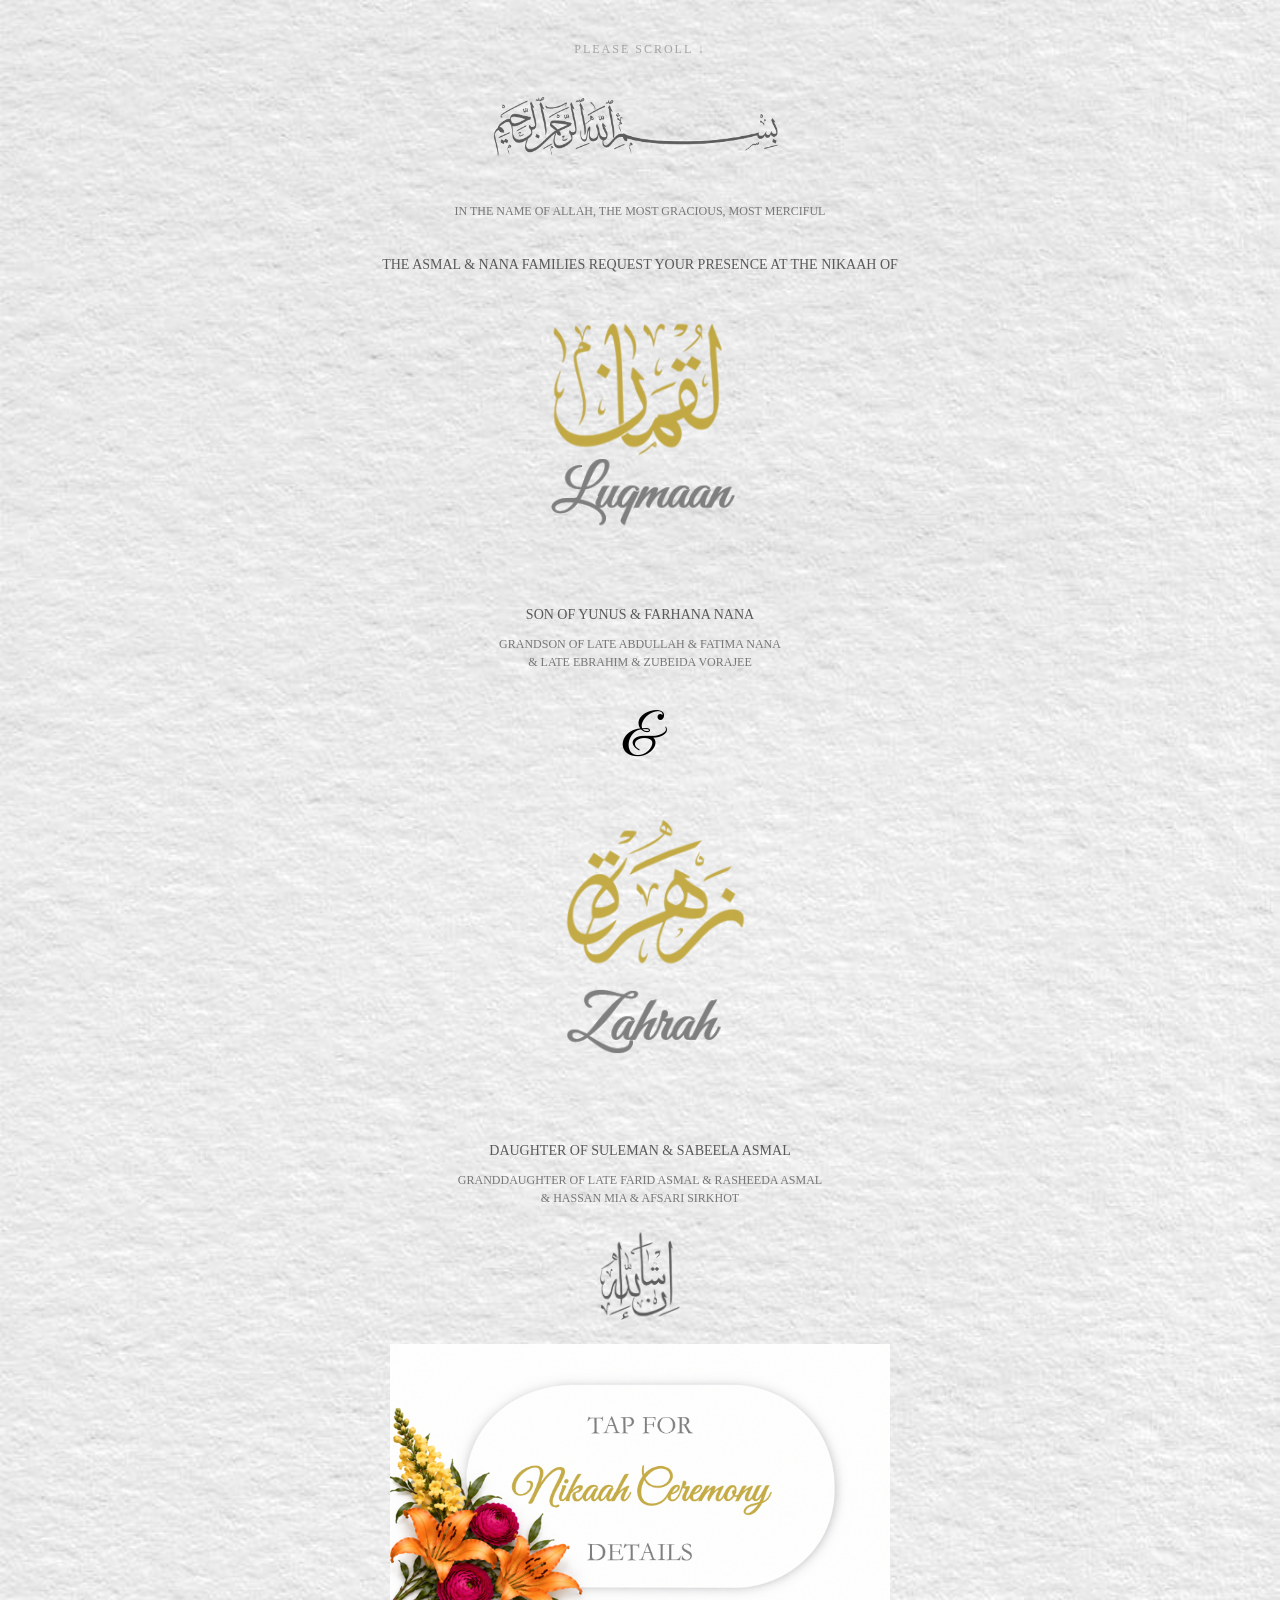
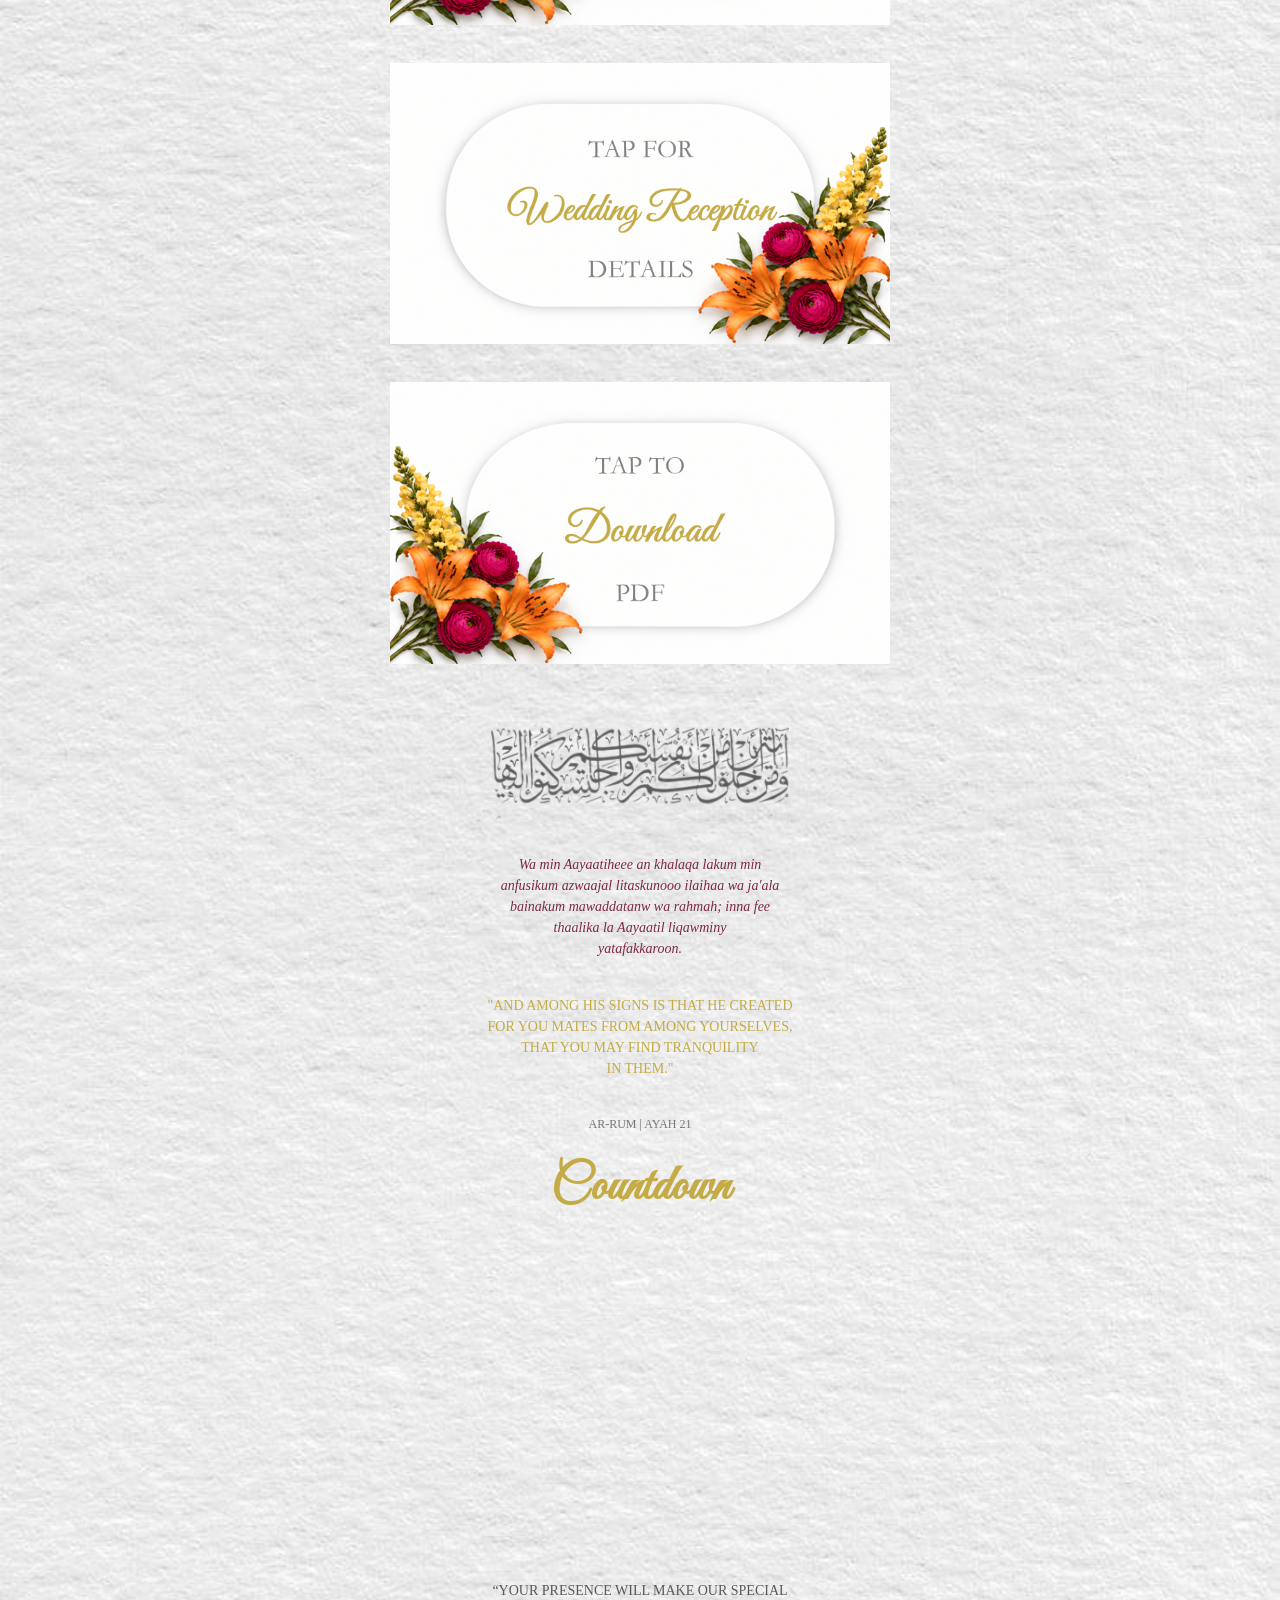
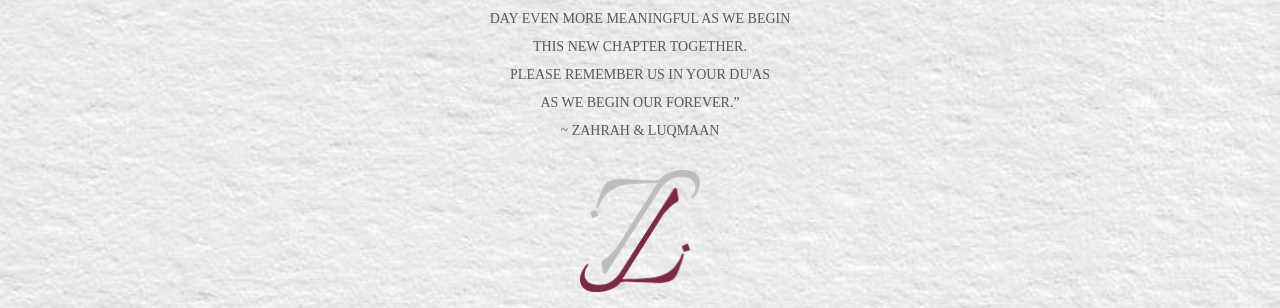
==== index.html @ 4ac00104 "Enhance IntersectionObserver with image load handling Added image loading handling to IntersectionOb" ====
<!DOCTYPE html>
<html lang="en">
<head>
    <meta charset="UTF-8">
    <meta name="viewport" content="width=device-width, initial-scale=1.0">
    <meta name="color-scheme" content="light">
    <title>Luqmaan & Zahrah</title>

    <link rel="stylesheet" href="style.css">

    <link rel="preconnect" href="https://fonts.googleapis.com">
    <link rel="preconnect" href="https://fonts.gstatic.com" crossorigin>
    <link href="https://fonts.googleapis.com/css2?family=Great+Vibes&display=swap" rel="stylesheet">
</head>

<body class="home-page">
    
<div class="scroll-hint">
    <p class="sub-text">
           PLEASE SCROLL ↓ 
</div>
    
<!-- Bismillah -->
    <div class="section reveal">
        <img src="bismillah.png" class="hero-image" alt="Bismillah">
    </div>

    <!-- Meaning -->
    <div class="section reveal">
        <p class="sub-text">
            IN THE NAME OF ALLAH, THE MOST GRACIOUS, MOST MERCIFUL
        </p>
    </div>

    <!-- Request -->
    <div class="section reveal">
        <p class="main-text">
            THE ASMAL & NANA FAMILIES REQUEST YOUR PRESENCE AT THE NIKAAH OF
        </p>
    </div>

    <!-- Luqmaan -->
    <div class="section reveal">
        <img src="luqmaan.png" class="name-image" alt="Luqmaan">
    </div>

    <!-- Text Block 1 -->
    <div class="section reveal">
        <p class="main-text">
            SON OF YUNUS & FARHANA NANA
        </p>

        <p class="sub-text">
            GRANDSON OF LATE ABDULLAH & FATIMA NANA<br>& LATE EBRAHIM & ZUBEIDA VORAJEE
        </p>
    </div>

    <!-- & -->
    <div class="section reveal">
        <p class="and-text">
        &
        </p>
    </div>
    
    <!-- Zahrah -->
    <div class="section reveal">
        <img src="zahrah.png" class="name-image" alt="zahrah">
    </div>

    <!-- Text Block 2 -->
    <div class="section reveal">
        <p class="main-text">
            DAUGHTER OF SULEMAN & SABEELA ASMAL
        </p>

        <p class="sub-text">
            GRANDDAUGHTER OF LATE FARID ASMAL & RASHEEDA ASMAL<br>& HASSAN MIA & AFSARI SIRKHOT
        </p>
    </div>

    <!-- In Sha Allah -->
    <div class="section reveal">
        <img src="inshaallah.png" class="inshaallah-image" alt="In Sha Allah">
    </div>
    
    <!-- Buttons -->
    <div id="buttons" class="section reveal">

        <a href="nikaah.html">
            <img src="nikaahbutton.png" class="button-image" alt="Nikaah">
        </a>

        <br><br>

        <a href="reception.html">
            <img src="receptionbutton.png" class="button-image" alt="Reception">
        </a>

        <br><br>

        <a href="documents/invitation.pdf" download>
            <img src="downloadbutton.png" class="button-image" alt="Download Invitation">
        </a>

    <br><br>

    </div>

    <!-- Dua -->
    <div class="section reveal">
        <img src="dua1.png" class="dua1-image" alt="Dua 1">
    </div>

    <!-- Dua Text -->
    <div class="section reveal">
        <p class="italic-text">
            Wa min Aayaatiheee an khalaqa lakum min<br>anfusikum azwaajal litaskunooo ilaihaa wa ja'ala<br>bainakum mawaddatanw wa rahmah; inna fee<br>thaalika la Aayaatil liqawminy<br>yatafakkaroon.
        </p>
    </div>

    <!-- Meaning -->
    <div class="section reveal">
        <p class="gold-text">
           "AND AMONG HIS SIGNS IS THAT HE CREATED<br>FOR YOU MATES FROM AMONG YOURSELVES,<br>THAT YOU MAY FIND TRANQUILITY<br>IN THEM."
        </p>
    </div>

    <!-- Additional Text -->
    <div class="section reveal">
        <p class="sub-text">
            AR-RUM | AYAH 21
        </p>
    </div>
        
    <!-- Countdown -->
    <div class="section reveal">
        <p class="accent-text">Countdown</p>
    </div>
    
    <div class="section reveal">
    <iframe
    src="https://zaln-droid.github.io/countdown/"
    width="100%"
    height="300"
    frameborder="0">
    </iframe>
    </div>

    <!-- Message -->
    <div class="section reveal">
        <p class="main-text">
            “YOUR PRESENCE WILL MAKE OUR SPECIAL<br>DAY EVEN MORE MEANINGFUL AS WE BEGIN<br>THIS NEW CHAPTER TOGETHER.<br>PLEASE REMEMBER US IN YOUR DU'AS<br>AS WE BEGIN OUR FOREVER.”<br>
            ~ ZAHRAH & LUQMAAN
        </p>
    </div>

    <!-- Logo -->
    <div class="section reveal">
        <img src="logo.png" class="logo-image" alt="Logo">
    </div>

<script>
document.addEventListener("DOMContentLoaded", () => {

    const reveals = document.querySelectorAll('.reveal');

    const observer = new IntersectionObserver((entries) => {
        entries.forEach((entry) => {
            if (entry.isIntersecting) {
                const element = entry.target;
                const images = element.querySelectorAll('img');

                const waitForImages = Promise.all(
                    Array.from(images).map((img) => {
                        if (img.complete) {
                            return Promise.resolve();
                        }

                        return new Promise((resolve) => {
                            img.addEventListener('load', resolve, { once: true });
                            img.addEventListener('error', resolve, { once: true });
                        });
                    })
                );

                waitForImages.then(() => {
                    element.classList.add('active');
                });

                observer.unobserve(element);
            }
        });
    }, {
        threshold: 0.05
    });

    reveals.forEach((reveal) => {
        observer.observe(reveal);
    });

});
</script>
    
</body>
</html>
---- style.css ----
body {
    margin: 0;
    padding: 0;
    text-align: center;
}

:root {
    color-scheme: light;
}

/* SECTIONS */
.section {
    width: 100%;
    padding: 12px 0;
    margin: 0;
}

/* MAIN TEXT */
.main-text {
    font-family: Garamond, serif;
    font-size: 14px;
    color: #595959;
    line-height: 2;
    margin-bottom: 0.5px;
}

/* SUBTEXT */
.sub-text {
    font-family: Garamond, serif;
    font-size: 12px;
    color: #777777;
    line-height: 1.5;
    margin-bottom: 0.5px;
}

/* ACCENT TEXT */
.accent-text {
    font-family: "Great Vibes", cursive;
    font-size: 50px;
    font-weight: 900;
    color: #C4AB46;
    line-height: 1;
}


/* OTHER TEXT */
.italic-text {
    font-family: Garamond, serif;
    font-style: italic;
    font-size: 14px;
    color: #7C2946;
    line-height: 1.5;
}

.gold-text {
    font-family: Garamond, serif;
    font-size: 14px;
    color: #C4AB46;
    line-height: 1.5;
}

.gold2-text {
    font-family: Garamond, serif;
    font-size: 20px;
    font-weight: 500;
    color: #C4AB46;
    line-height: 1;
}

.details-text {
    font-family: Garamond, serif;
    font-size: 20px;
    color: #595959;
    line-height: 1.5;
}

.details2-text {
    font-family: Garamond, serif;
    font-size: 18px;
    color: #777777;
    line-height: 1.5;
}

.rsvp-text {
font-family: Garamond, serif;
font-size: 24px;
color: #C4AB46;
}

.and-text {
    font-family: "Great Vibes", cursive;
    font-size: 60px;
    colour: #777777;
}
    
/* IMAGES */
.and-image {
    width: 100%;
    max-width: 350px;
    height: auto;
}

.button-image {
    width: 100%;
    max-width: 500px;
    height: auto;
    margin-bottom: 2px;
    display: block;
    margin: 0 auto 2px auto;
}

.logo-image {
    width: 120px;
    height: auto;
}

.hero-image {
    width: 90%;
    max-width: 300px;
    height: auto;
    opacity: 0.6;
    margin-bottom: 0.5px;
}

.name-image {
    width: 80%;
    max-width: 250px;
    height: auto;
    margin-bottom: 0.5px;
}

.dua1-image {
    width: 100%;
    max-width: 300px;
    height: auto;
    opacity: 0.6;
}

.dua2-image {
    width: 100%;
    max-width: 300px;
    height: auto;
    opacity: 0.6;
}

.inshaallah-image {
    width: 80px;
    height: auto;
    display: block;
    margin: 0 auto;
    opacity: 0.6;
}

.orderoftheday-image {
    width: 60%;
    max-width: 150px;
    height: auto;
}

.heading-image {
    width: 100%;
    max-width: 500px;
    height: auto;
    margin-bottom: 0.5px;
    display: block;
    margin: 0 auto 2px auto;
}

.backhome-image {
    width: 50%;
    max-width: 250px;
    height: auto;
    margin: 0 auto;
}

/* GOLD LINE */
.gold-line {
    width: 60%;
    height: 1px;
    background-color: #C4AB46;
    margin: 20px auto;
}

/* BACKGROUND */
body.home-page,
body.intro-page,
body.nikaah-page,
body.wedding-page {
    background-image: url("home-background.jpg");
    background-repeat: repeat-y;
    background-size: 100% auto;
    background-position: top center;
}

/* ANIMATION */
.reveal {
    opacity: 0;
    transform: translateY(40px);
    transition: opacity 0.8s ease, transform 0.8s ease;
}

.reveal.active {
    opacity: 1;
    transform: translateY(0);
}

/* RESET */
* {
    box-sizing: border-box;
}

/* TYPOGRAPHY RESET */
p, h1, h2, h3 {
    margin: 6px 0;
}

/* RSVP FORM */
.rsvp-form {
    display: flex;
    flex-direction: column;
    gap: 8px;
}

.rsvp-form input {
    background: transparent;
    border: none;
    border-bottom: 1px solid currentColor;
    padding: 4px 0;
    font: inherit;
    text-align: center;
}

.rsvp-form input::placeholder {
    color: inherit;
    text-align: center;
    opacity: 1;
}

.rsvp-form button {
    margin: 12px auto 0;
    background: transparent;
    border: 1px solid currentColor;
    padding: 8px 16px;
    width: fit-content;
    cursor: pointer;
    font: inherit;
}

.scroll-hint {
  text-align: center;
  margin-top: 40px;
  margin-bottom: 20px;
  font-size: 0.9rem;
  letter-spacing: 2px;
  opacity: 0.6;
}

@keyframes float {
  0%, 100% {
    transform: translateX(-50%) translateY(0);
  }

  50% {
    transform: translateX(-50%) translateY(6px);
  }
}
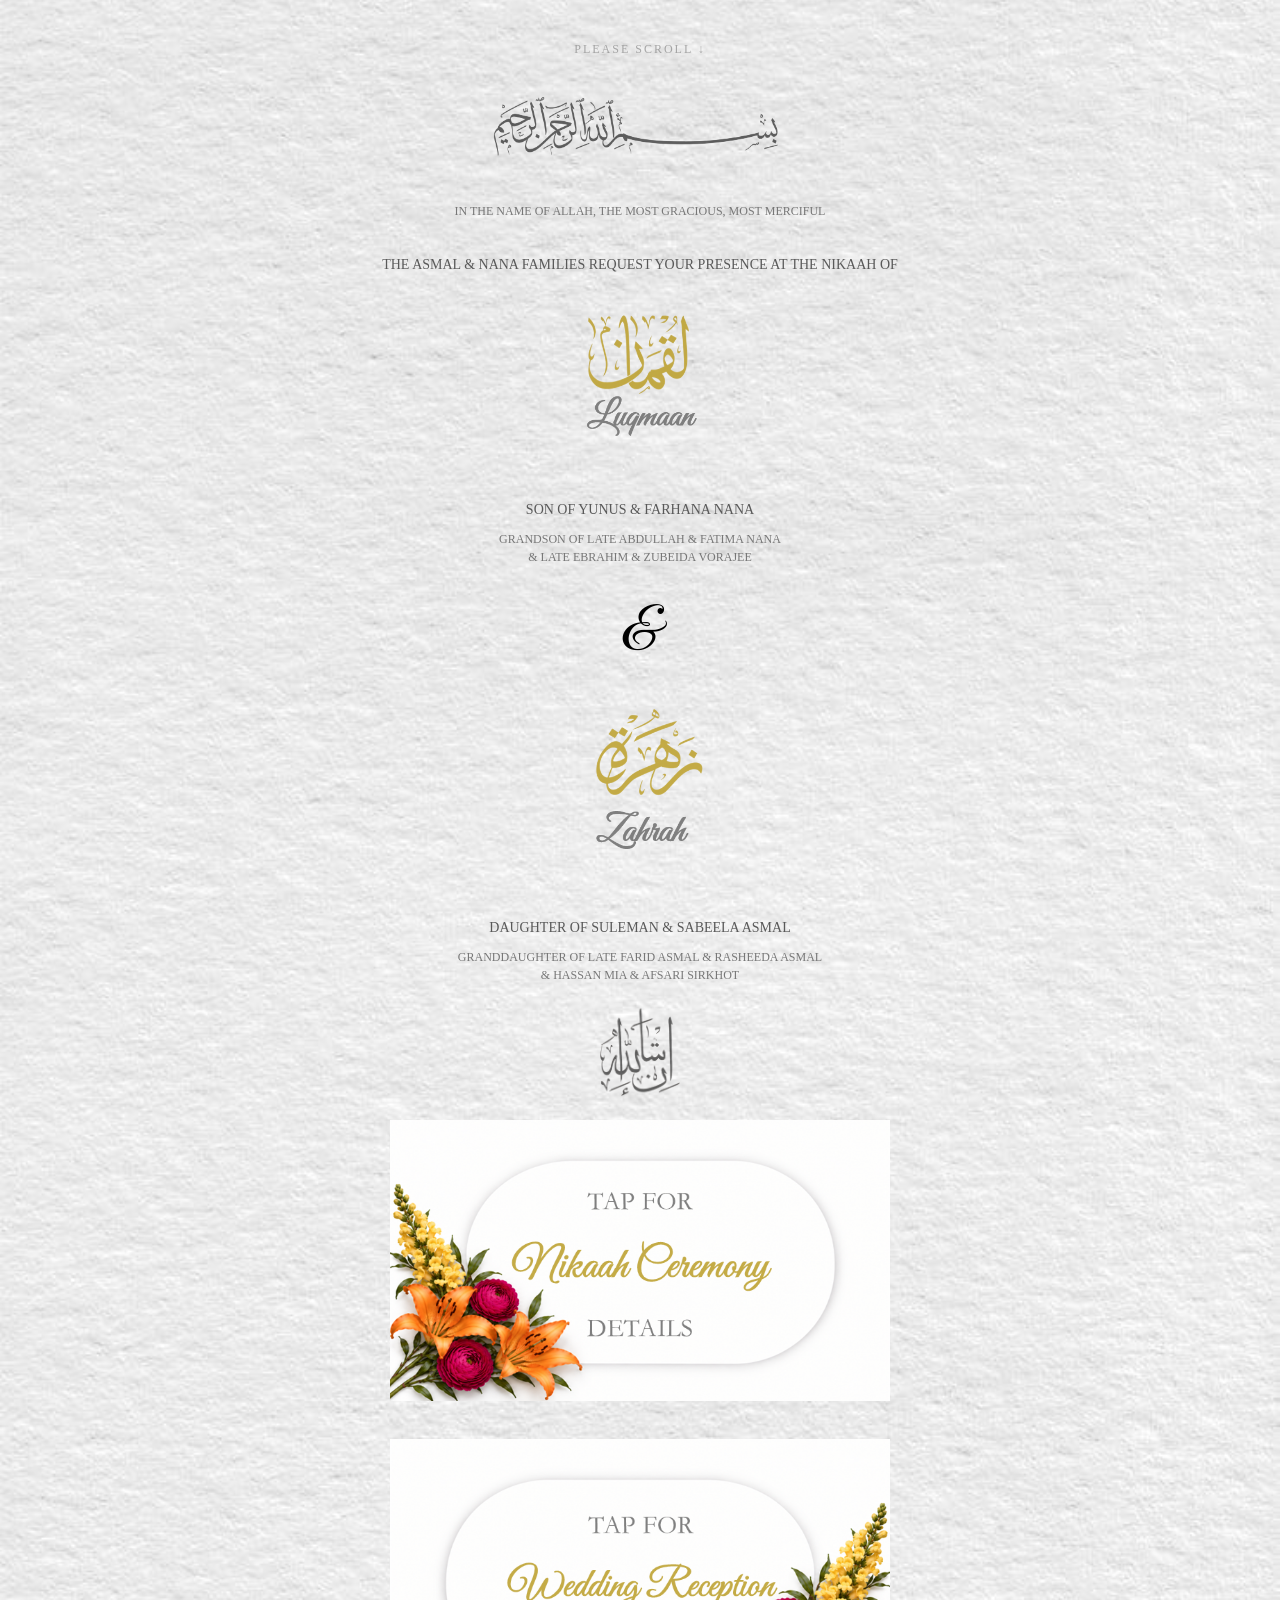
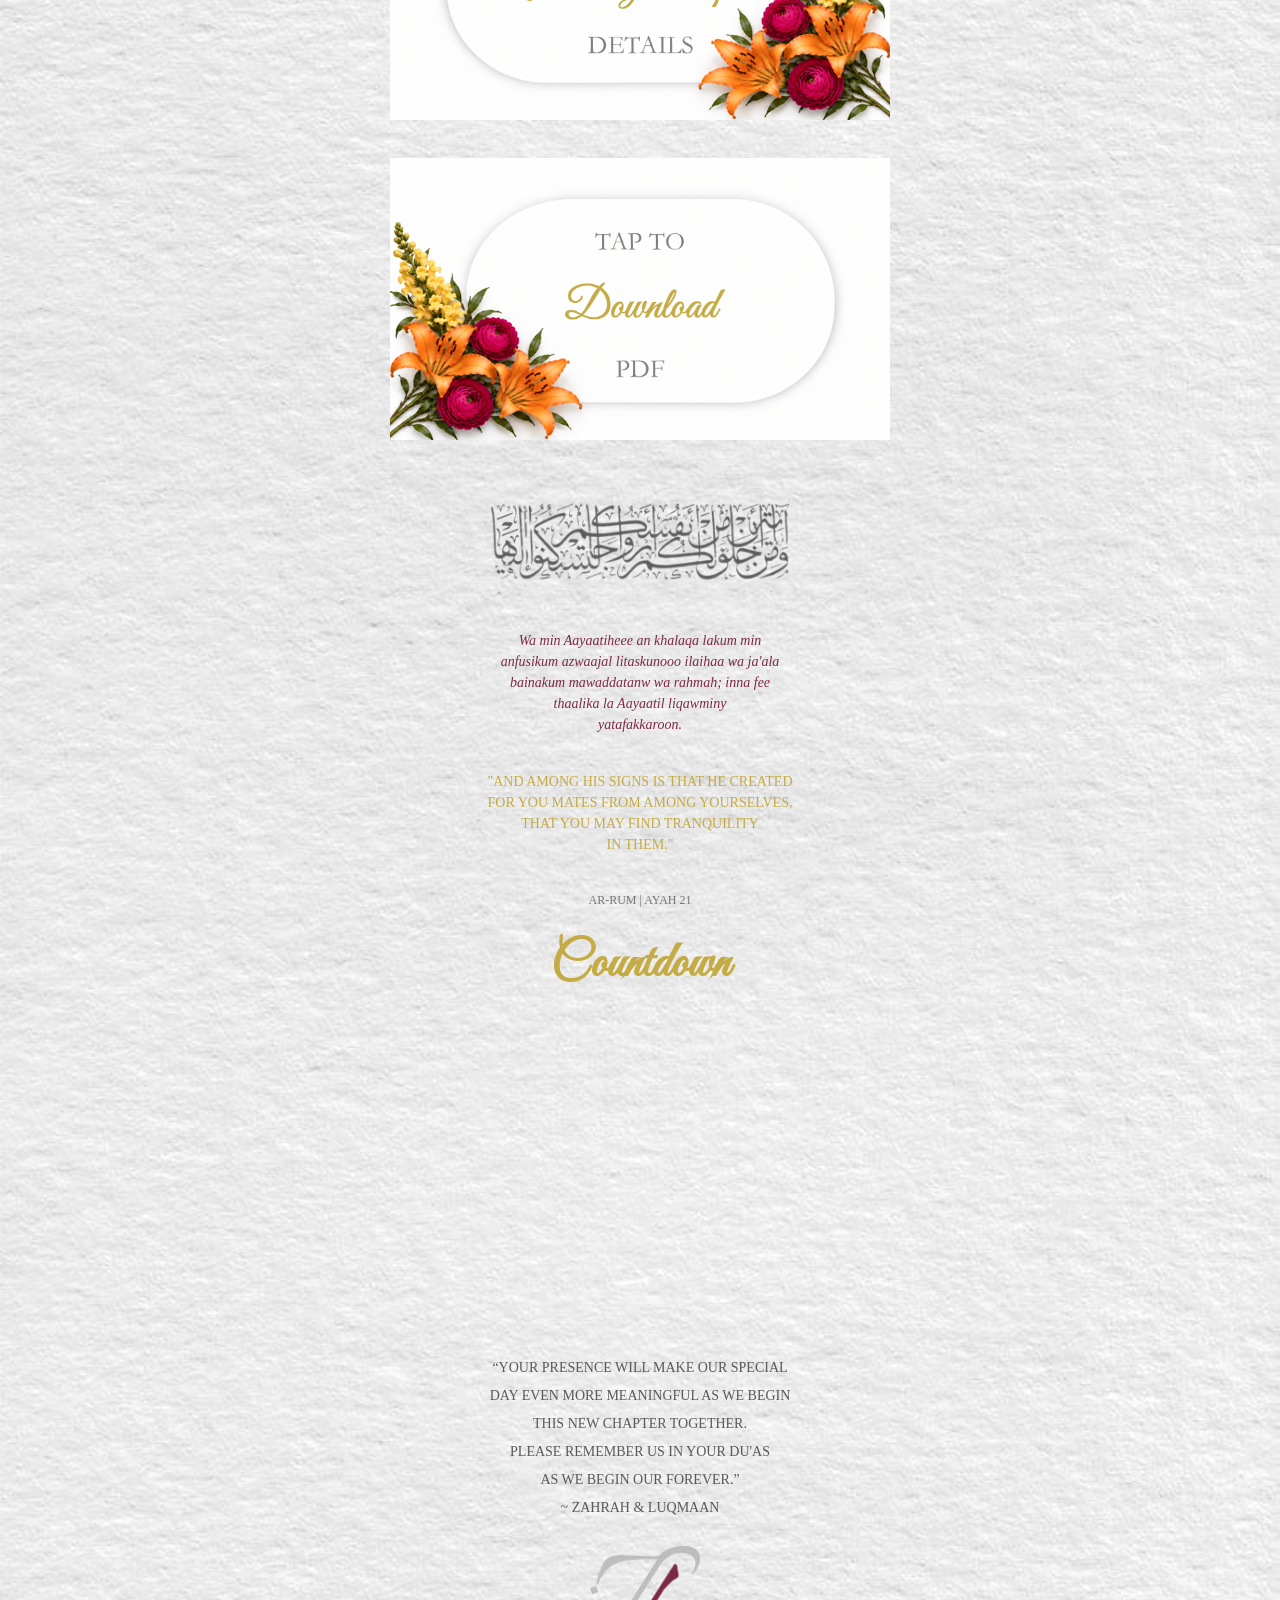
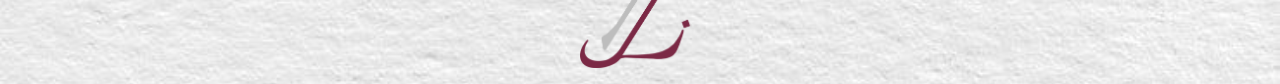
==== commit d286eff7: "Implement background image loading logic Load background image and add class when ready." ====
--- a/index.html
+++ b/index.html
@@ -162,6 +162,20 @@
 <script>
 document.addEventListener("DOMContentLoaded", () => {
 
+    const background = new Image();
+    background.src = new URL("home-background.jpg", document.baseURI).href;
+
+    const showContent = () => {
+        document.body.classList.add('background-ready');
+    };
+
+    if (background.complete) {
+        showContent();
+    } else {
+        background.addEventListener('load', showContent, { once: true });
+        background.addEventListener('error', showContent, { once: true });
+    }
+
     const reveals = document.querySelectorAll('.reveal');
 
     const observer = new IntersectionObserver((entries) => {
--- a/style.css
+++ b/style.css
@@ -123,8 +123,8 @@
 }
 
 .name-image {
-    width: 80%;
-    max-width: 250px;
+    width: 50%;
+    max-width: 150px;
     height: auto;
     margin-bottom: 0.5px;
 }
@@ -265,4 +265,13 @@
   }
 }
 
-
+/* Keep page content hidden until the background loads */
+body:not(.background-ready) .reveal {
+    visibility: hidden;
+}
+
+body.background-ready .reveal {
+    visibility: visible;
+}
+
+
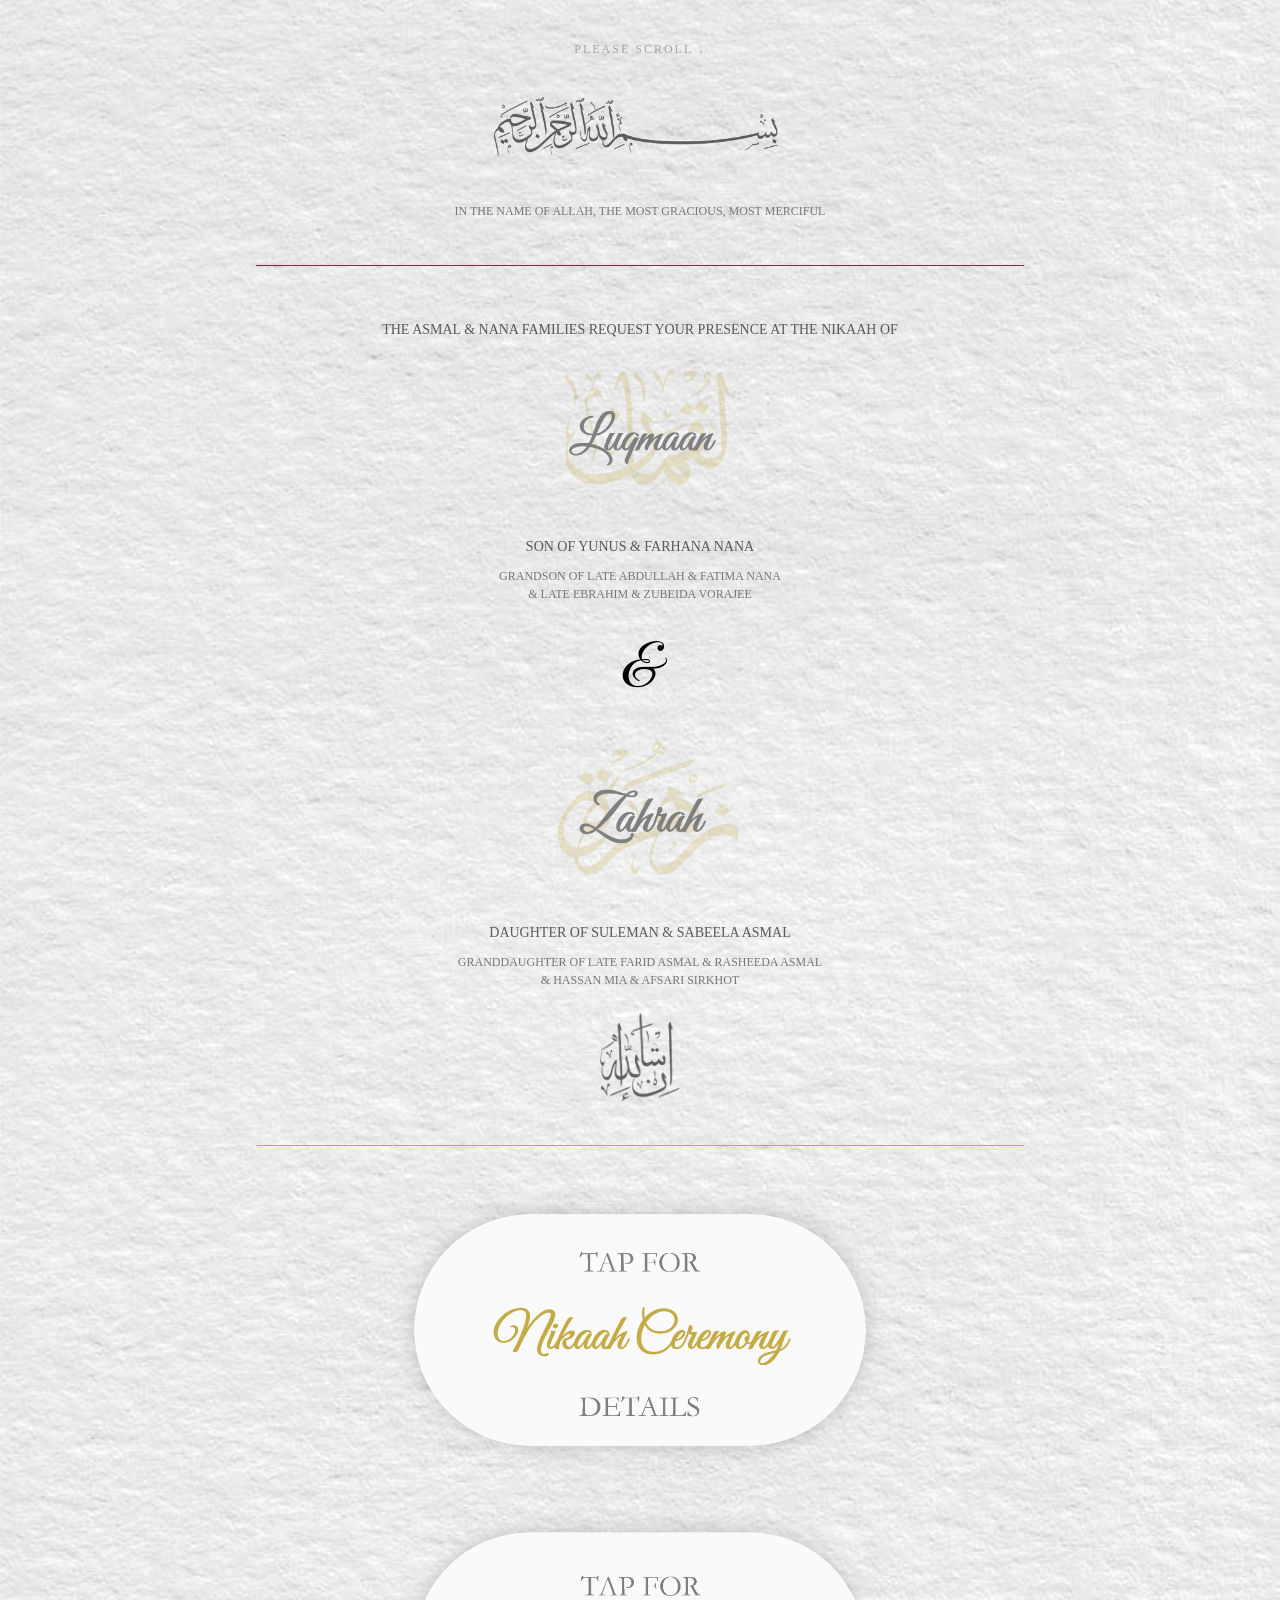
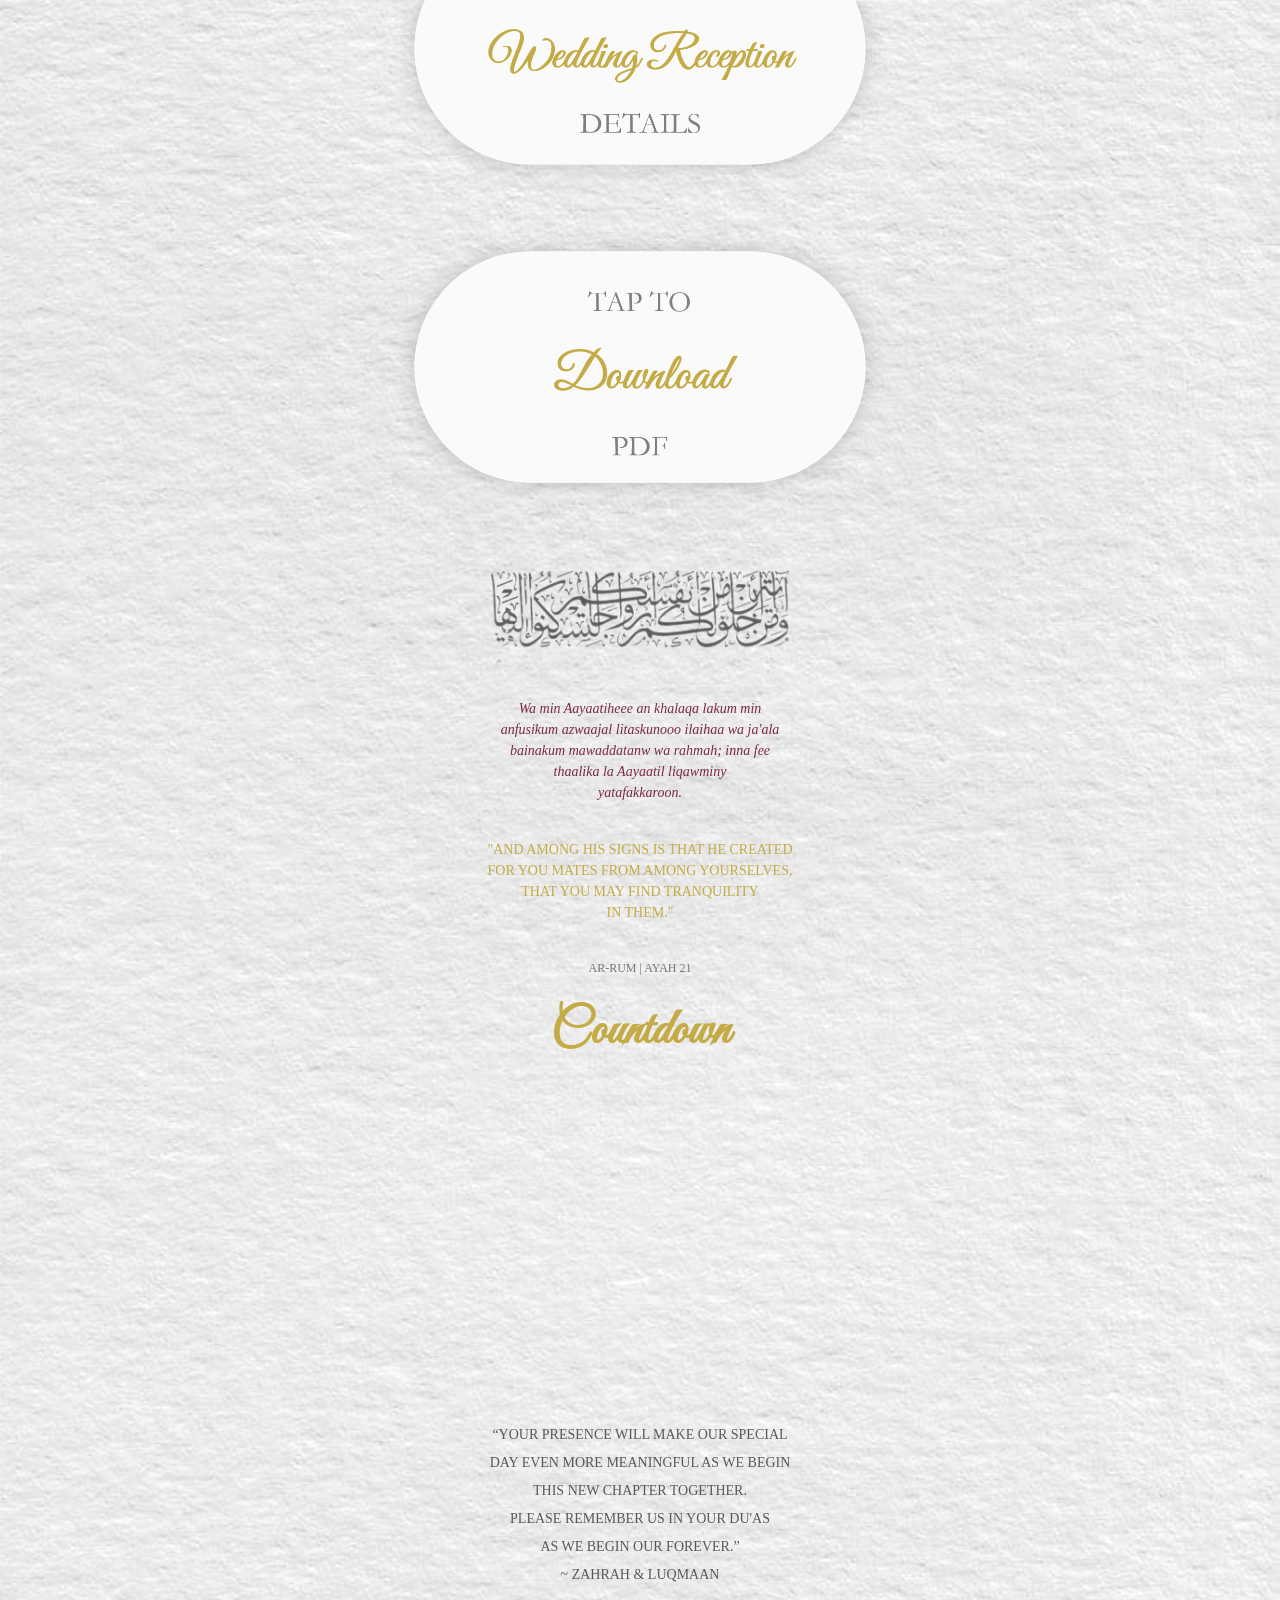
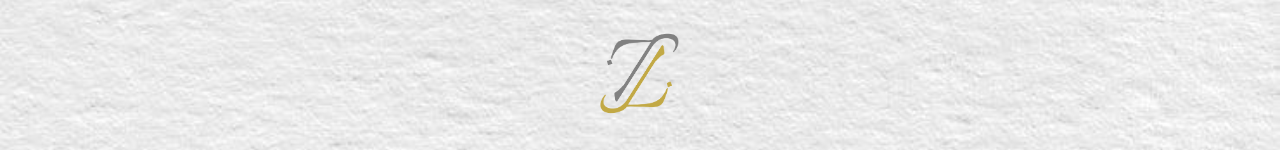
==== commit f576487e: "Add decorative lines to sections in index.html" ====
--- a/index.html
+++ b/index.html
@@ -32,6 +32,10 @@
         </p>
     </div>
 
+    <div class="section reveal">
+        <div class="magenta-line"></div>
+</div>
+
     <!-- Request -->
     <div class="section reveal">
         <p class="main-text">
@@ -82,6 +86,10 @@
     <div class="section reveal">
         <img src="inshaallah.png" class="inshaallah-image" alt="In Sha Allah">
     </div>
+
+    <div class="section reveal">
+        <div class="gold-line"></div>
+</div>
     
     <!-- Buttons -->
     <div id="buttons" class="section reveal">
--- a/style.css
+++ b/style.css
@@ -123,8 +123,8 @@
 }
 
 .name-image {
-    width: 50%;
-    max-width: 150px;
+    width: 60%;
+    max-width: 200px;
     height: auto;
     margin-bottom: 0.5px;
 }
@@ -178,6 +178,13 @@
     width: 60%;
     height: 1px;
     background-color: #C4AB46;
+    margin: 20px auto;
+}
+
+.magenta-line {
+    width: 60%;
+    height: 1px;
+    background-color: #7C2946;
     margin: 20px auto;
 }
 
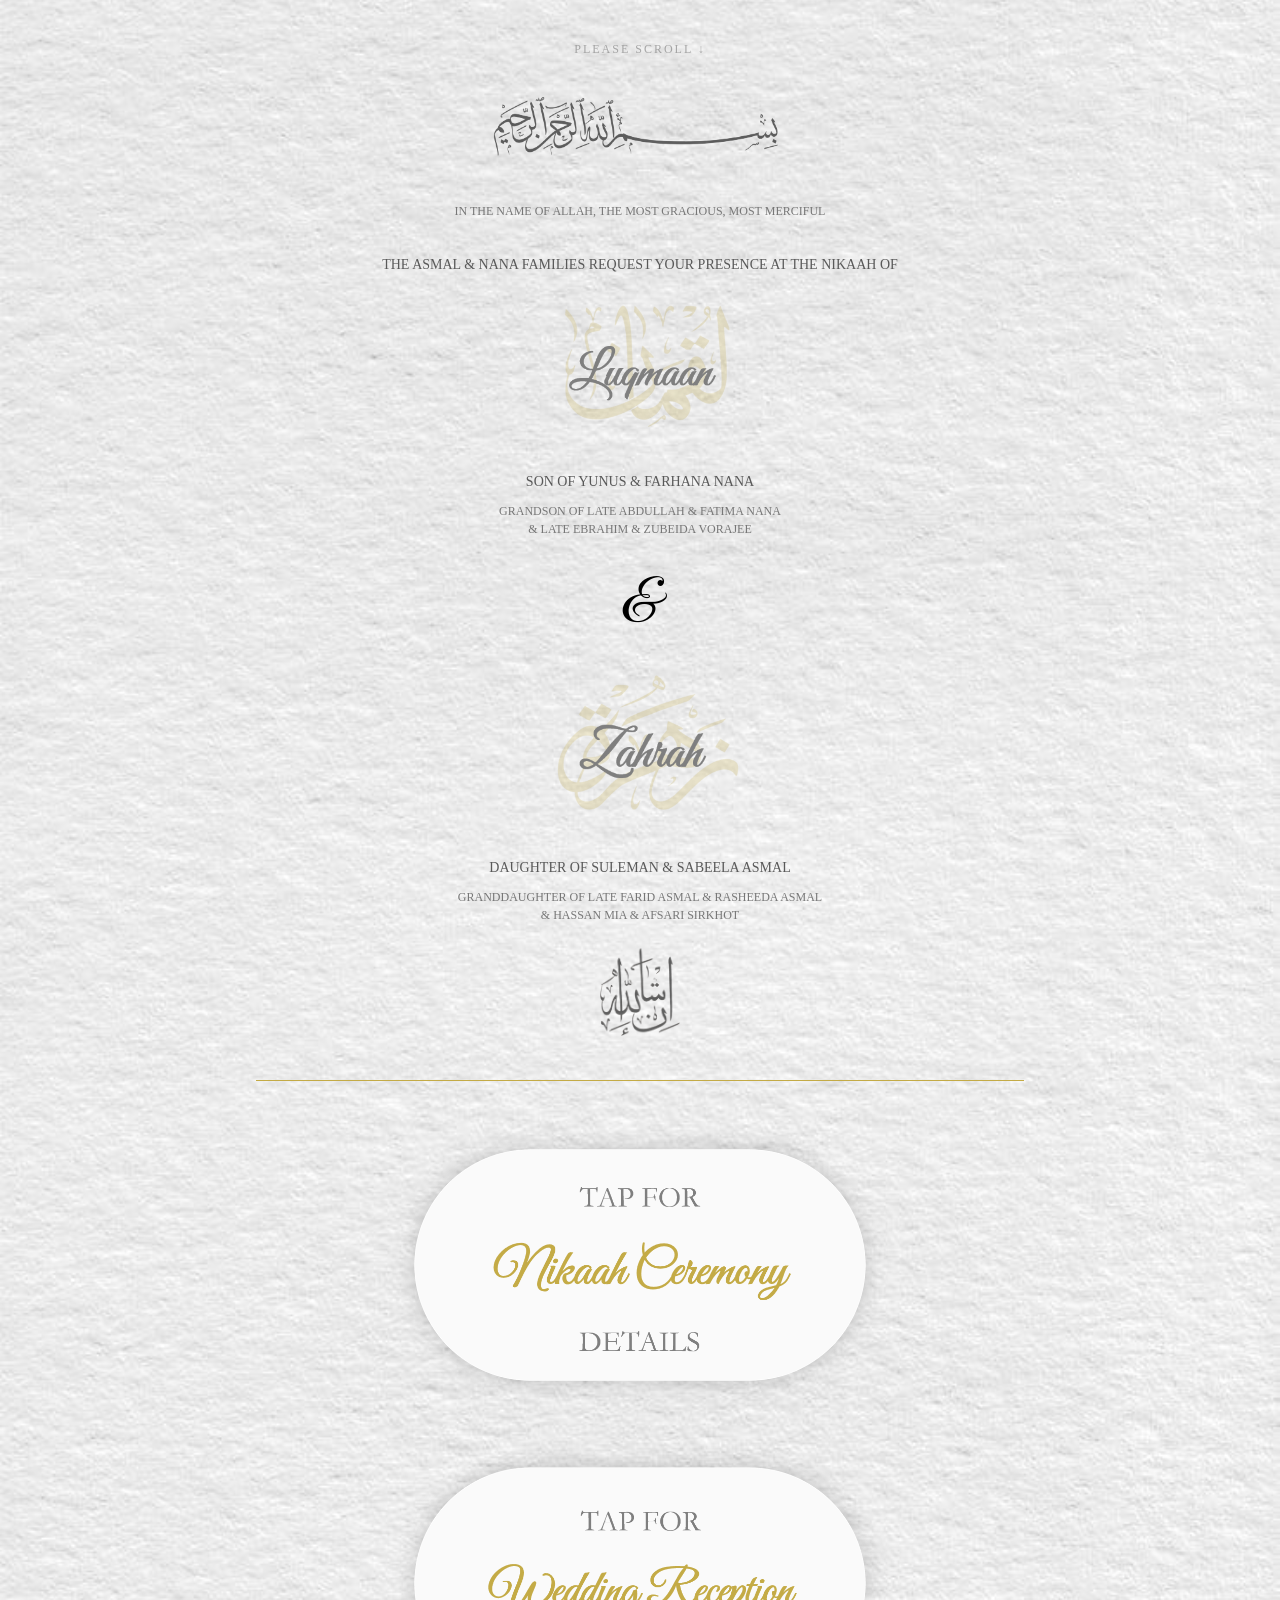
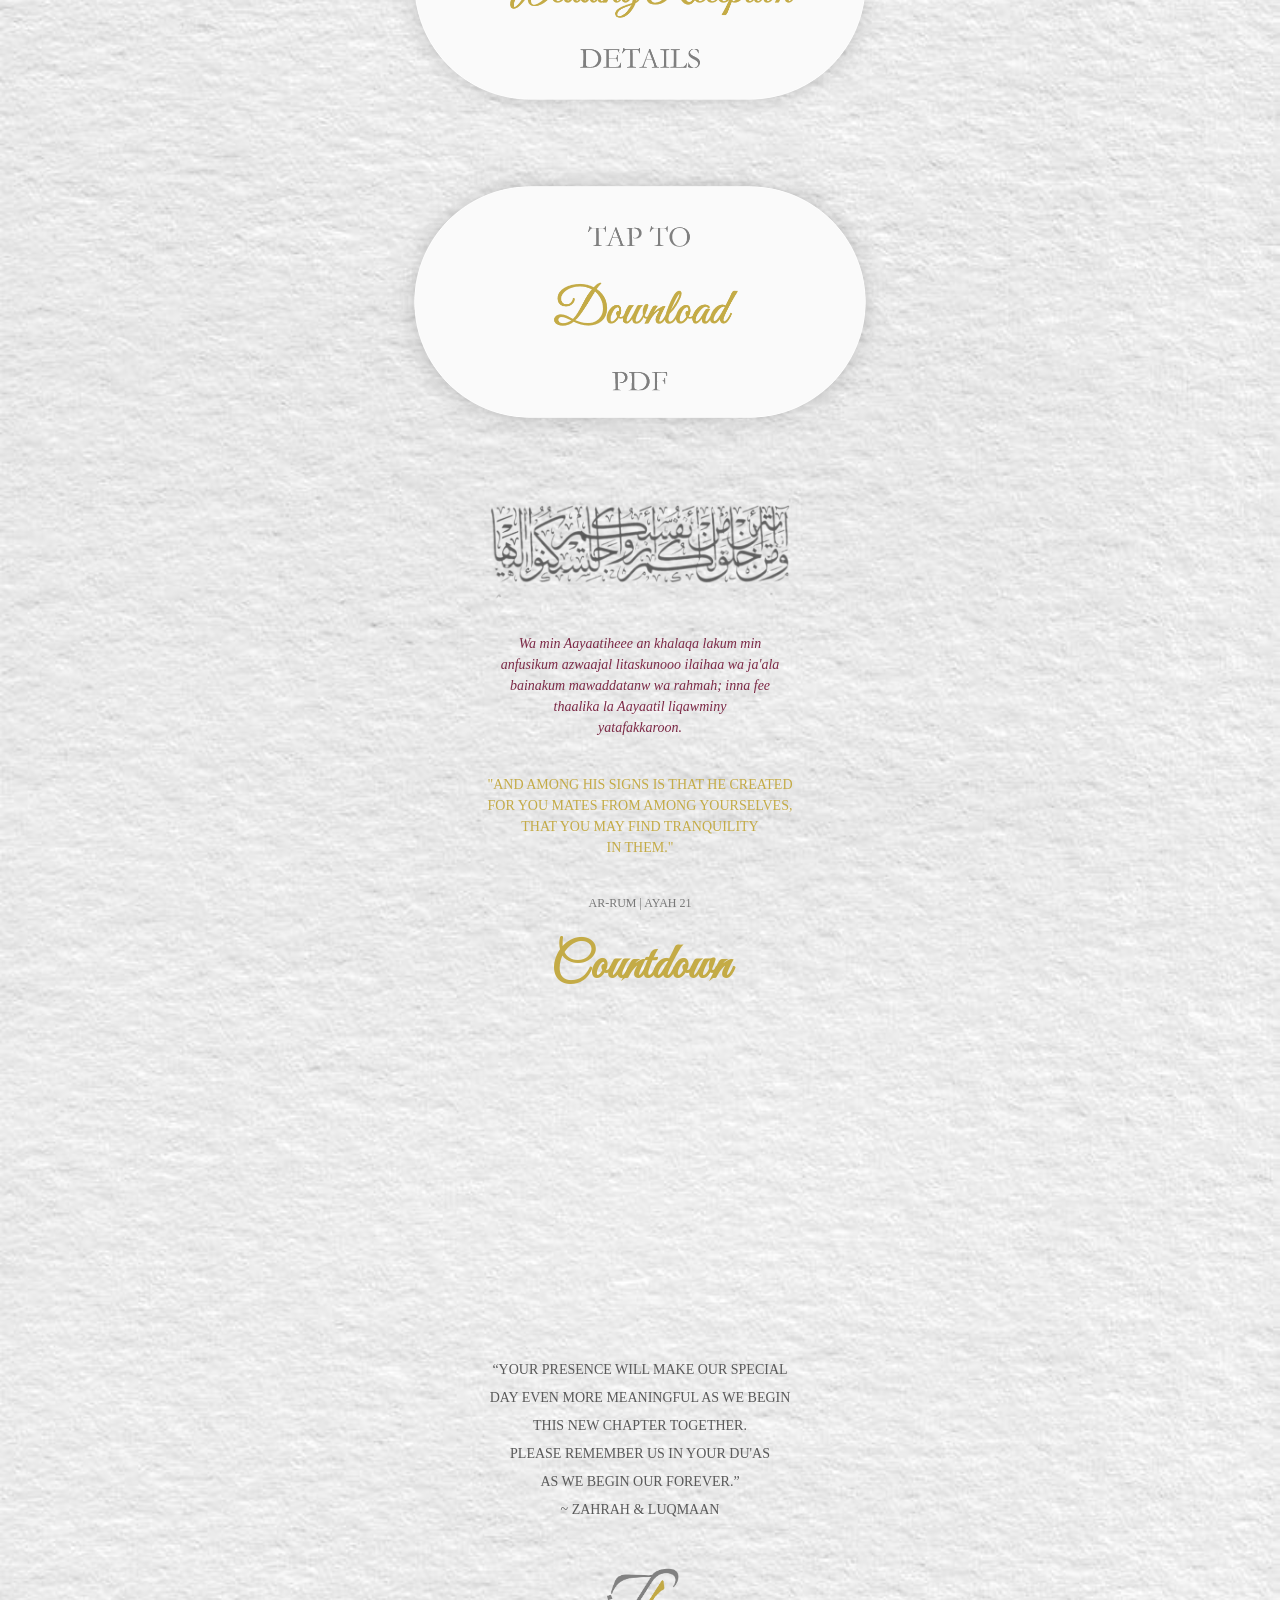
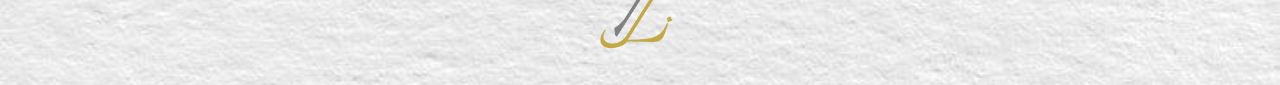
==== commit 24e36b92: "Remove empty divs from index.html Removed unnecessary div elements from the HTML structure." ====
--- a/index.html
+++ b/index.html
@@ -32,10 +32,6 @@
         </p>
     </div>
 
-    <div class="section reveal">
-        <div class="magenta-line"></div>
-</div>
-
     <!-- Request -->
     <div class="section reveal">
         <p class="main-text">
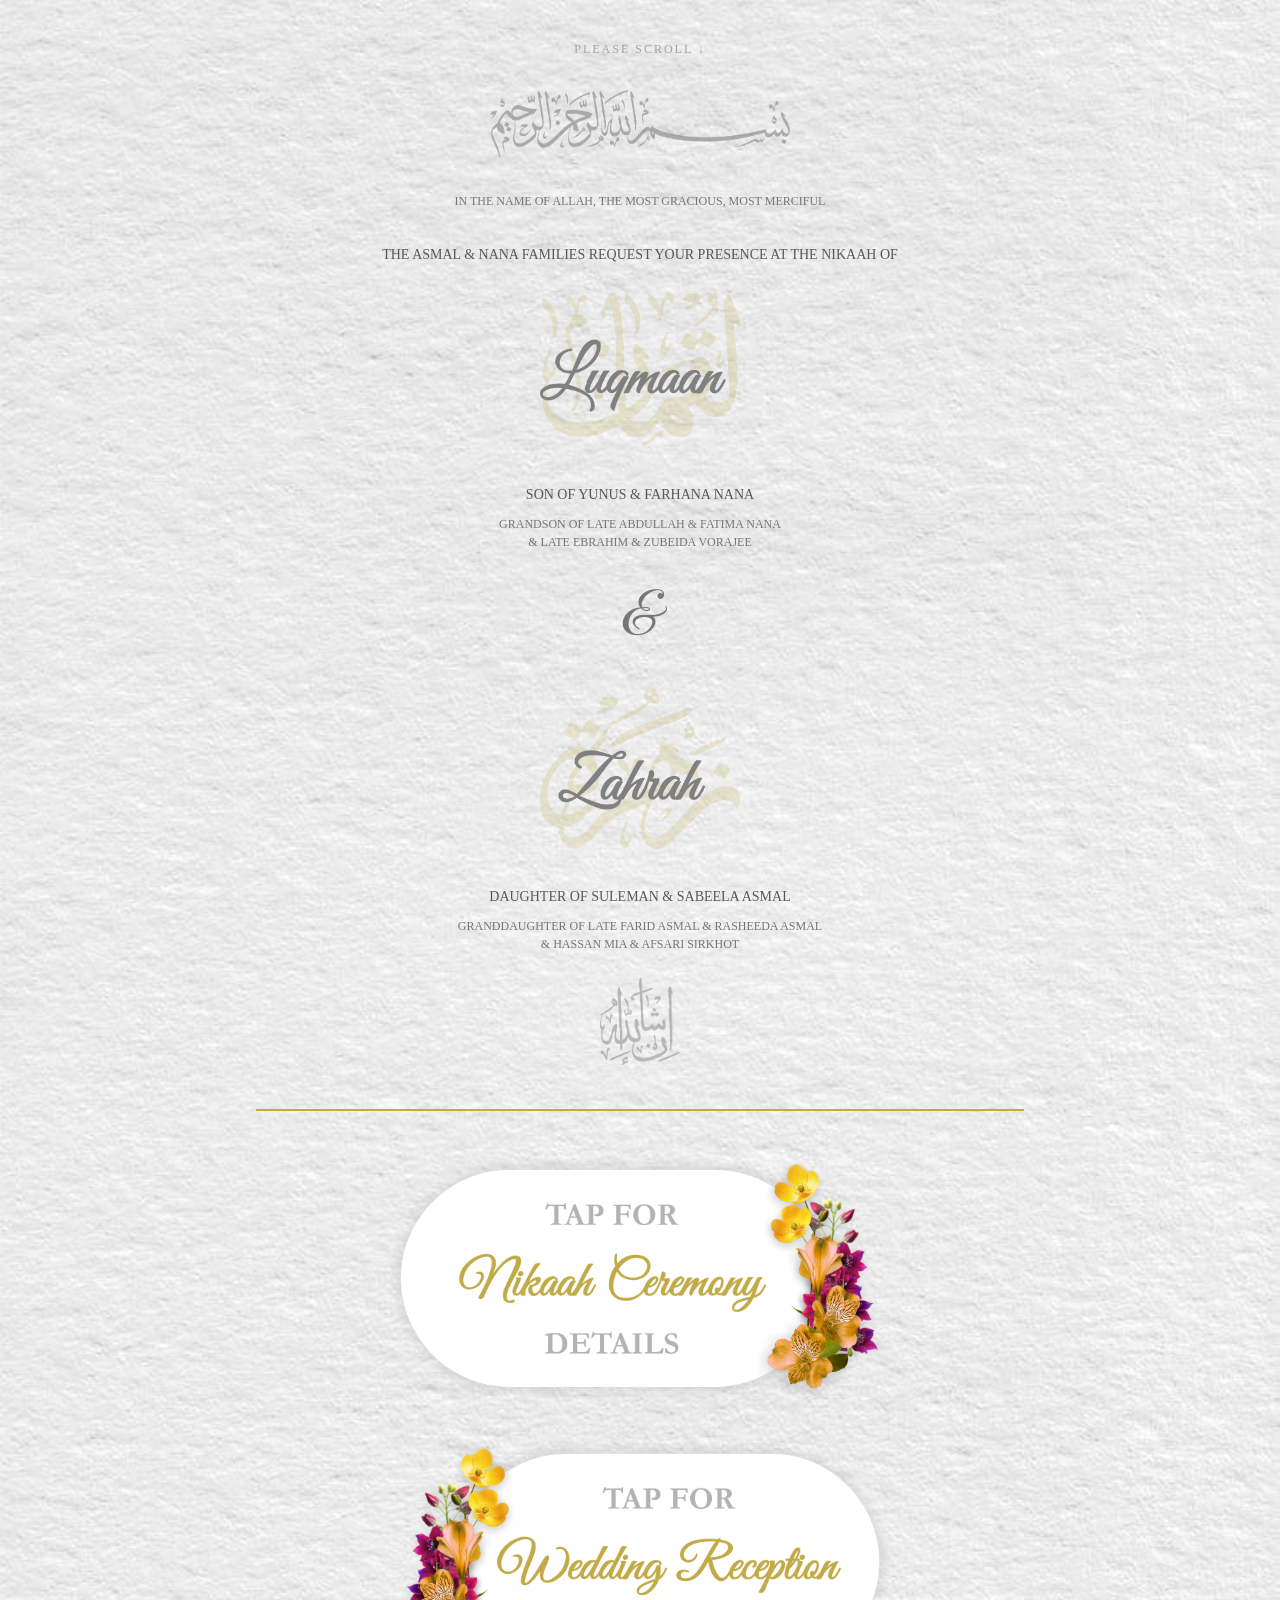
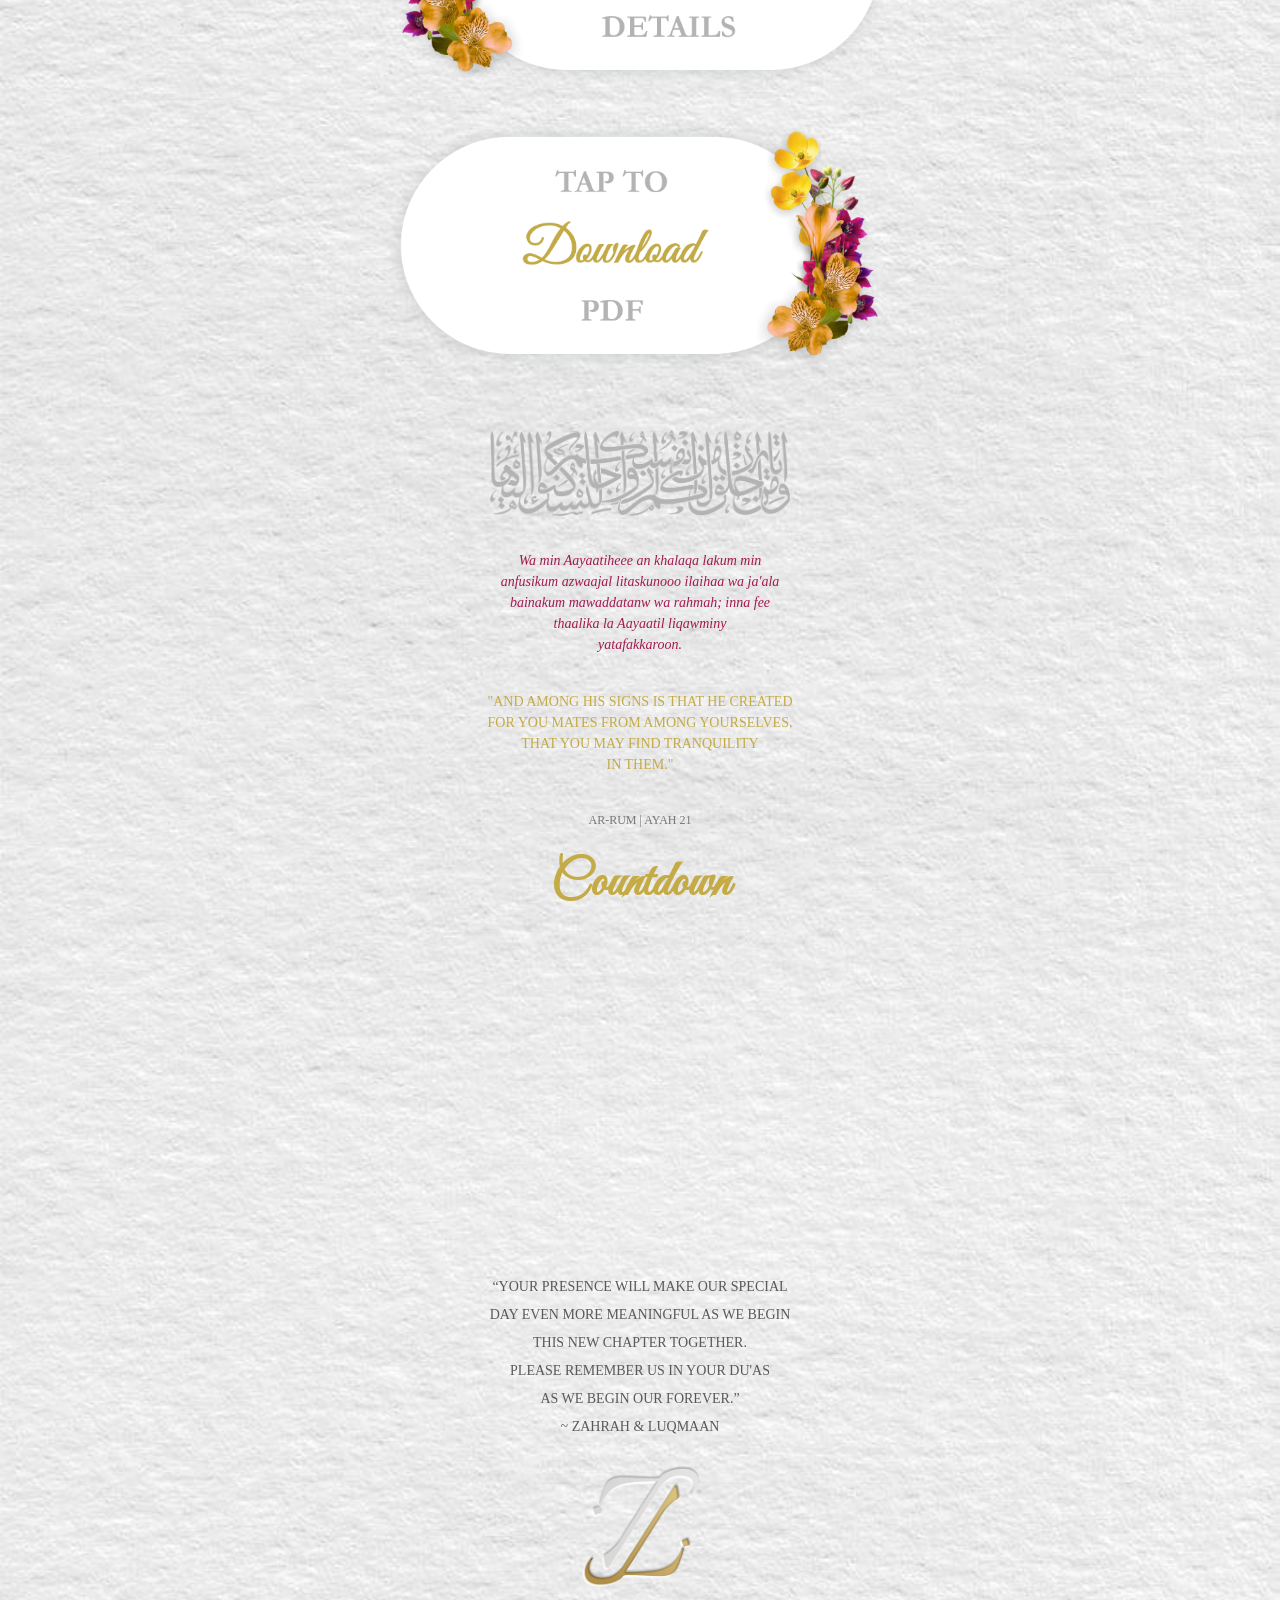
==== commit 45d89357: "Update download link for invitation PDF" ====
--- a/index.html
+++ b/index.html
@@ -102,7 +102,7 @@
 
         <br><br>
 
-        <a href="documents/invitation.pdf" download>
+        <a href="invitation.pdf" download>
             <img src="downloadbutton.png" class="button-image" alt="Download Invitation">
         </a>
 
--- a/style.css
+++ b/style.css
@@ -48,7 +48,7 @@
     font-family: Garamond, serif;
     font-style: italic;
     font-size: 14px;
-    color: #7C2946;
+    color: #A31A4F;
     line-height: 1.5;
 }
 
@@ -61,22 +61,30 @@
 
 .gold2-text {
     font-family: Garamond, serif;
+    font-size: 18px;
+    font-weight: 200;
+    color: #C4AB46;
+    line-height: 1;
+}
+
+.goldbold-text {
+    font-family: Garamond, serif;
     font-size: 20px;
-    font-weight: 500;
-    color: #C4AB46;
-    line-height: 1;
+    font-weight: 900;
+    color: #C4AB46;
+    line-height: 1.5;
 }
 
 .details-text {
     font-family: Garamond, serif;
-    font-size: 20px;
+    font-size: 18px;
     color: #595959;
     line-height: 1.5;
 }
 
 .details2-text {
     font-family: Garamond, serif;
-    font-size: 18px;
+    font-size: 16px;
     color: #777777;
     line-height: 1.5;
 }
@@ -90,10 +98,19 @@
 .and-text {
     font-family: "Great Vibes", cursive;
     font-size: 60px;
-    colour: #777777;
+    color: #777777;
 }
     
 /* IMAGES */
+.heading-image {
+    width: 100%;
+    max-width: 500px;
+    height: auto;
+    margin-bottom: 0.5px;
+    display: block;
+    margin: 0 auto 2px auto;
+}
+
 .and-image {
     width: 100%;
     max-width: 350px;
@@ -123,7 +140,7 @@
 }
 
 .name-image {
-    width: 60%;
+    width: 40%;
     max-width: 200px;
     height: auto;
     margin-bottom: 0.5px;
@@ -133,14 +150,12 @@
     width: 100%;
     max-width: 300px;
     height: auto;
-    opacity: 0.6;
 }
 
 .dua2-image {
     width: 100%;
     max-width: 300px;
     height: auto;
-    opacity: 0.6;
 }
 
 .inshaallah-image {
@@ -148,22 +163,7 @@
     height: auto;
     display: block;
     margin: 0 auto;
-    opacity: 0.6;
-}
-
-.orderoftheday-image {
-    width: 60%;
-    max-width: 150px;
-    height: auto;
-}
-
-.heading-image {
-    width: 100%;
-    max-width: 500px;
-    height: auto;
-    margin-bottom: 0.5px;
-    display: block;
-    margin: 0 auto 2px auto;
+    opacity: 0.5;
 }
 
 .backhome-image {
@@ -176,15 +176,15 @@
 /* GOLD LINE */
 .gold-line {
     width: 60%;
-    height: 1px;
+    height: 2px;
     background-color: #C4AB46;
     margin: 20px auto;
 }
 
 .magenta-line {
     width: 60%;
-    height: 1px;
-    background-color: #7C2946;
+    height: 2px;
+    background-color: #A31A4F;
     margin: 20px auto;
 }
 
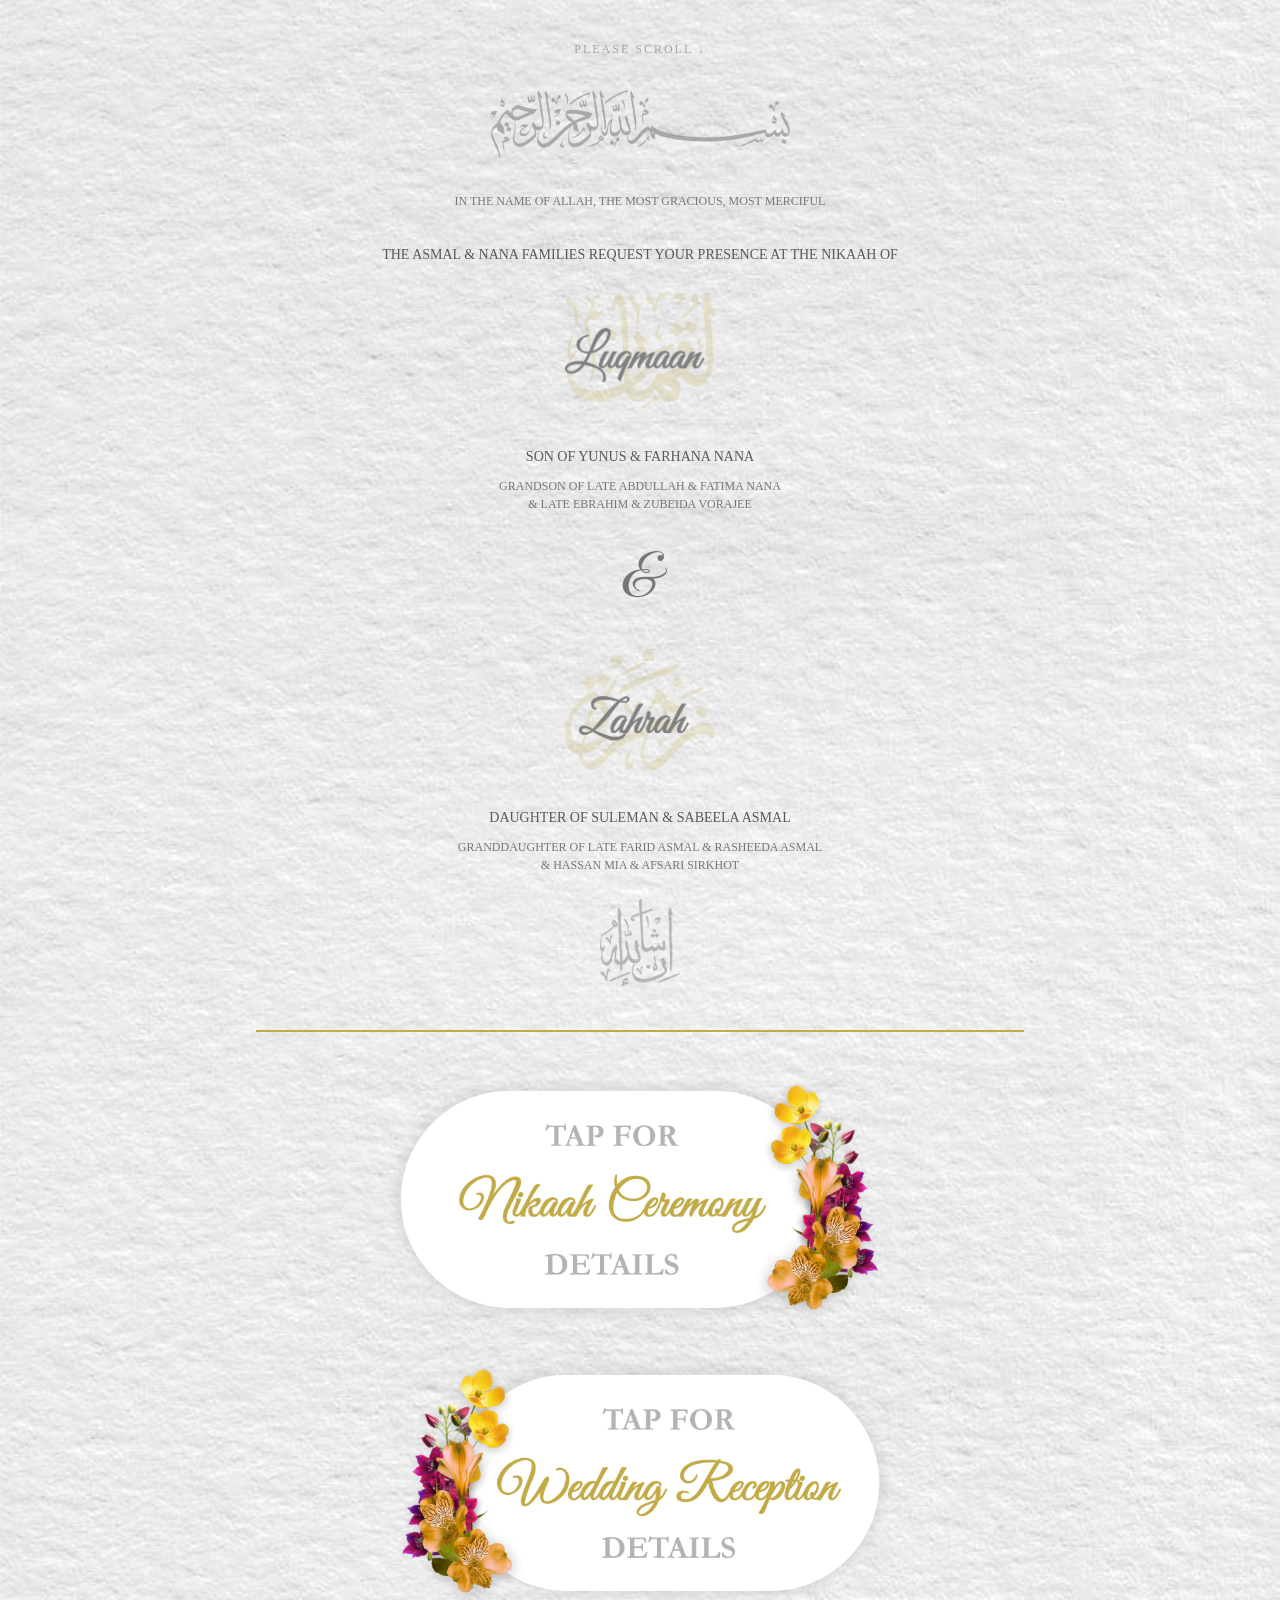
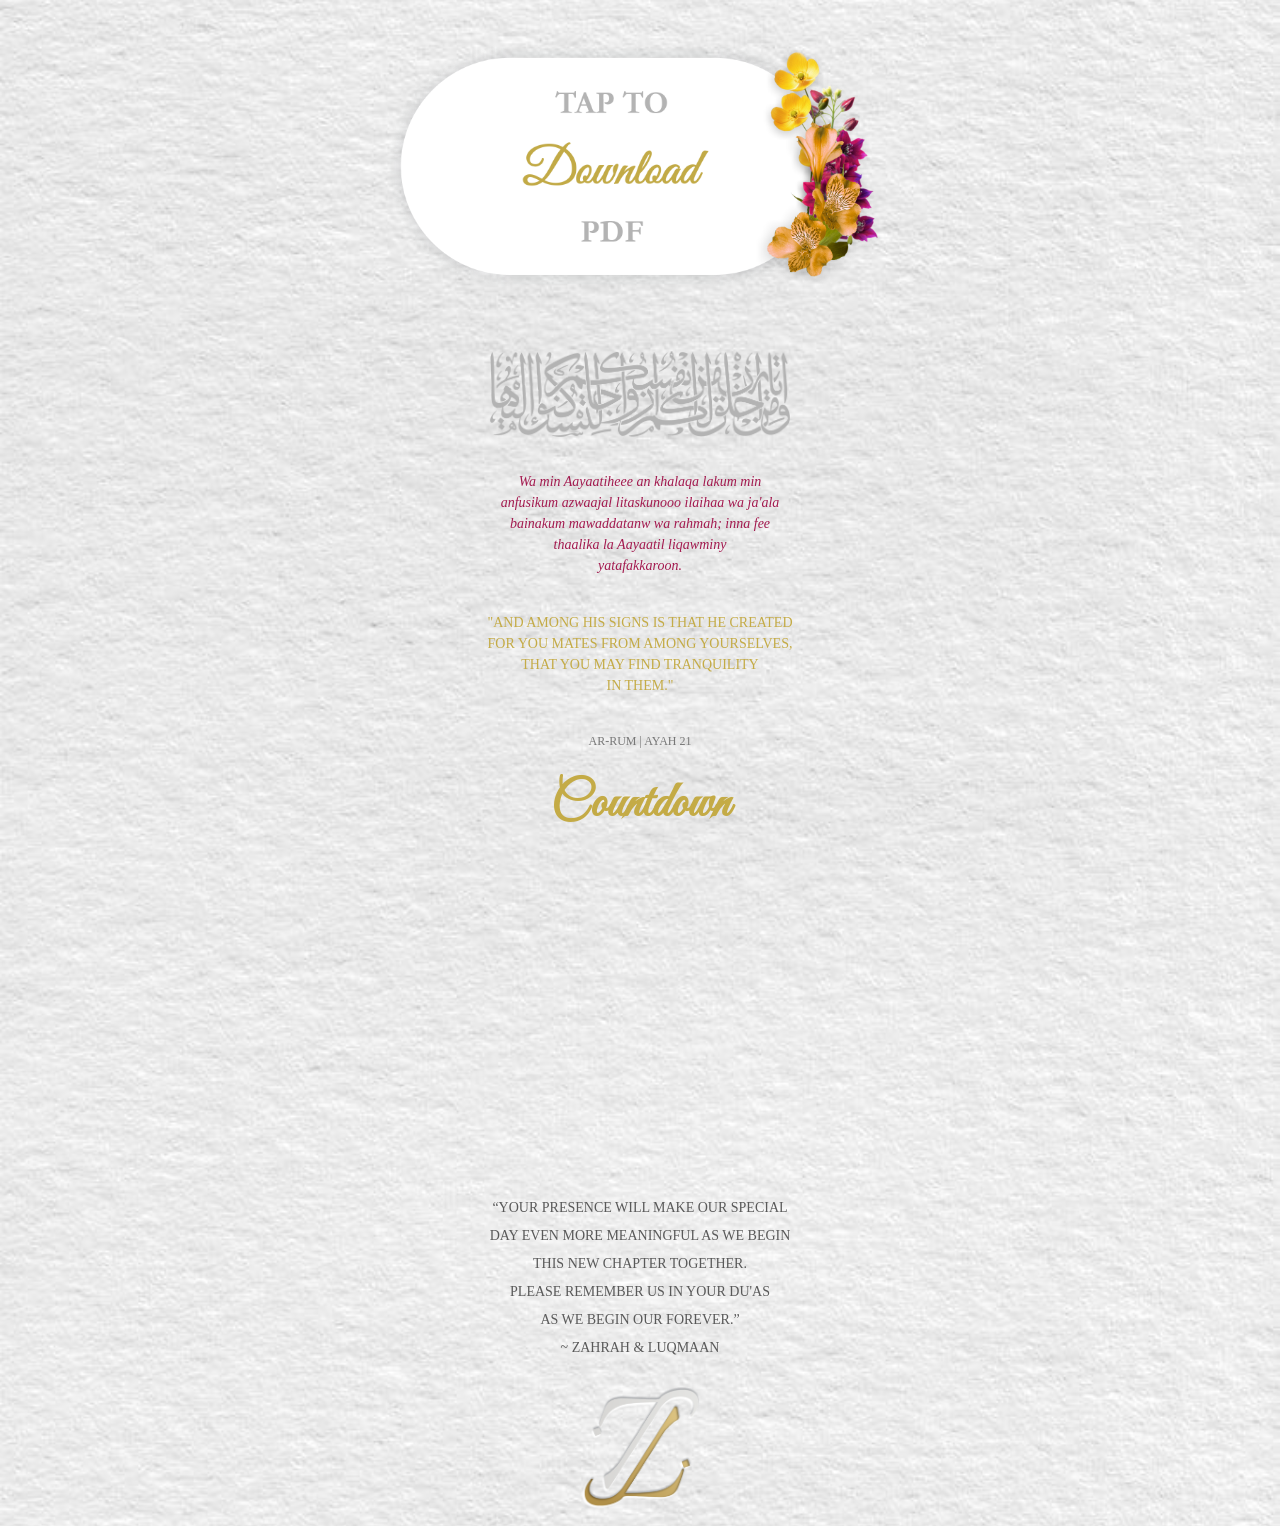
==== commit 626e1f0c: "Update download link for invitation PDF" ====
--- a/index.html
+++ b/index.html
@@ -102,7 +102,7 @@
 
         <br><br>
 
-        <a href="invitation.pdf" download>
+        <a href="zahrah-and-luqmaan-invitation.pdf" download>
             <img src="downloadbutton.png" class="button-image" alt="Download Invitation">
         </a>
 
--- a/style.css
+++ b/style.css
@@ -141,7 +141,7 @@
 
 .name-image {
     width: 40%;
-    max-width: 200px;
+    max-width: 150px;
     height: auto;
     margin-bottom: 0.5px;
 }
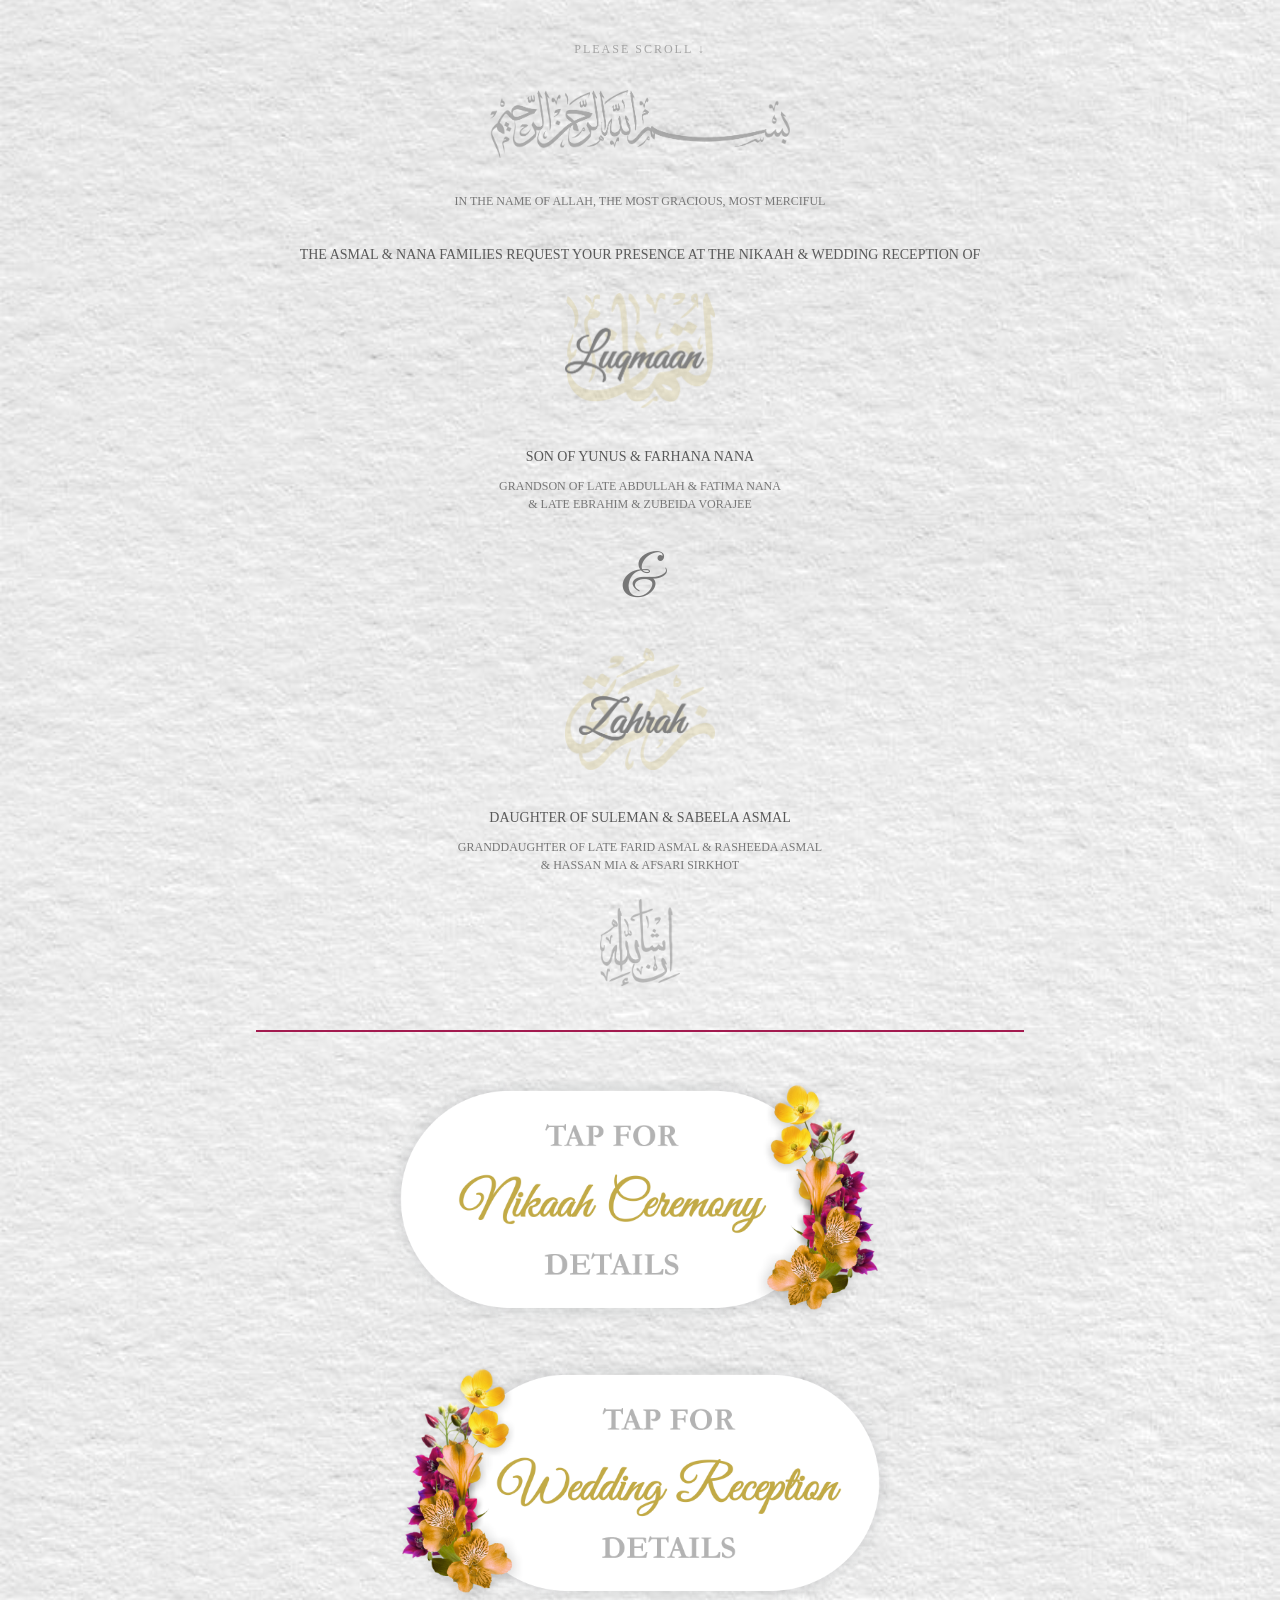
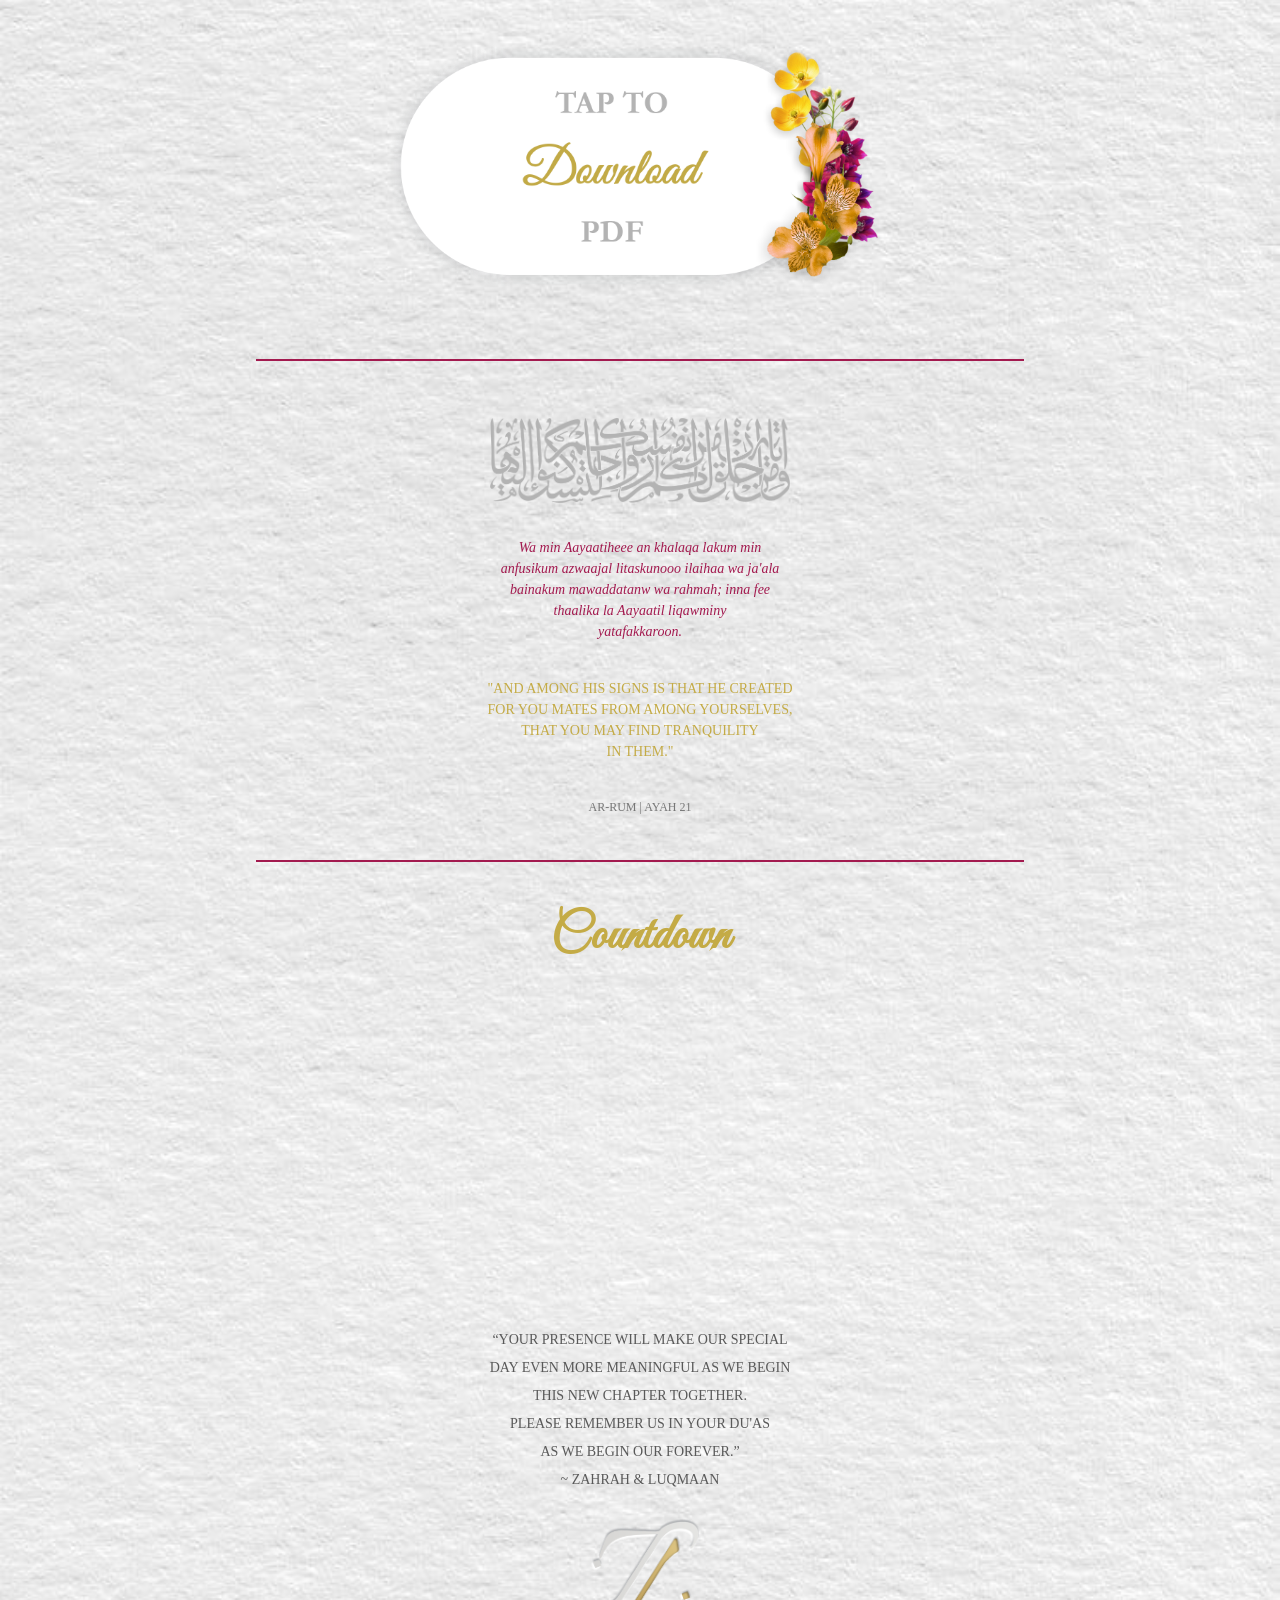
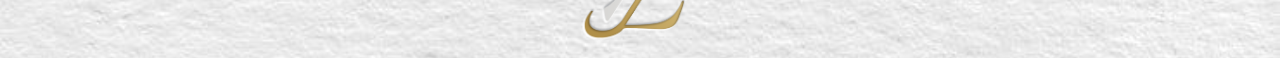
==== commit a6389896: "Modify invitation text and add magenta lines Updated invitation text and added magenta lines in mult" ====
--- a/index.html
+++ b/index.html
@@ -35,7 +35,7 @@
     <!-- Request -->
     <div class="section reveal">
         <p class="main-text">
-            THE ASMAL & NANA FAMILIES REQUEST YOUR PRESENCE AT THE NIKAAH OF
+            THE ASMAL & NANA FAMILIES REQUEST YOUR PRESENCE AT THE NIKAAH & WEDDING RECEPTION OF
         </p>
     </div>
 
@@ -84,7 +84,7 @@
     </div>
 
     <div class="section reveal">
-        <div class="gold-line"></div>
+        <div class="magenta-line"></div>
 </div>
     
     <!-- Buttons -->
@@ -108,6 +108,10 @@
 
     <br><br>
 
+    <div class="section reveal">
+        <div class="magenta-line"></div>
+</div>
+        
     </div>
 
     <!-- Dua -->
@@ -135,6 +139,10 @@
             AR-RUM | AYAH 21
         </p>
     </div>
+
+    <div class="section reveal">
+        <div class="magenta-line"></div>
+</div>
         
     <!-- Countdown -->
     <div class="section reveal">
--- a/style.css
+++ b/style.css
@@ -112,8 +112,8 @@
 }
 
 .and-image {
-    width: 100%;
-    max-width: 350px;
+    width: 800%;
+    max-width: 300px;
     height: auto;
 }
 
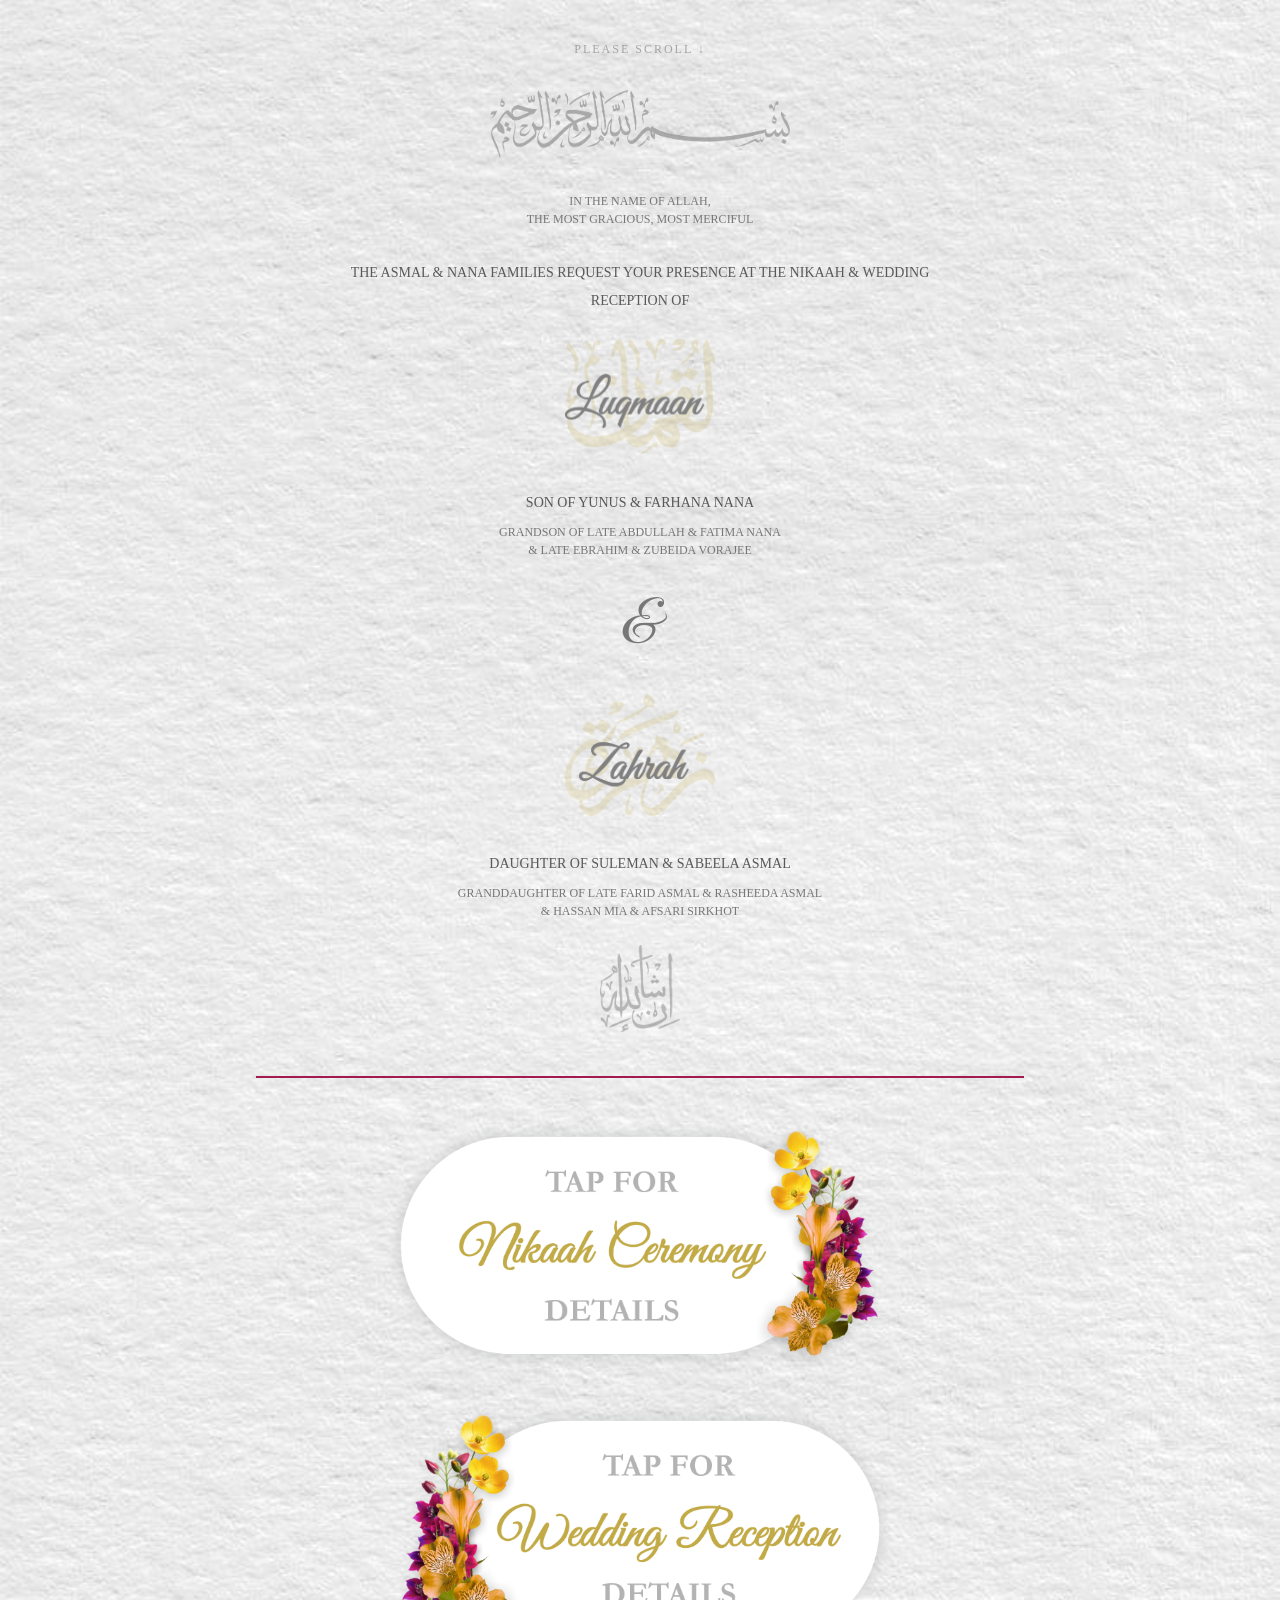
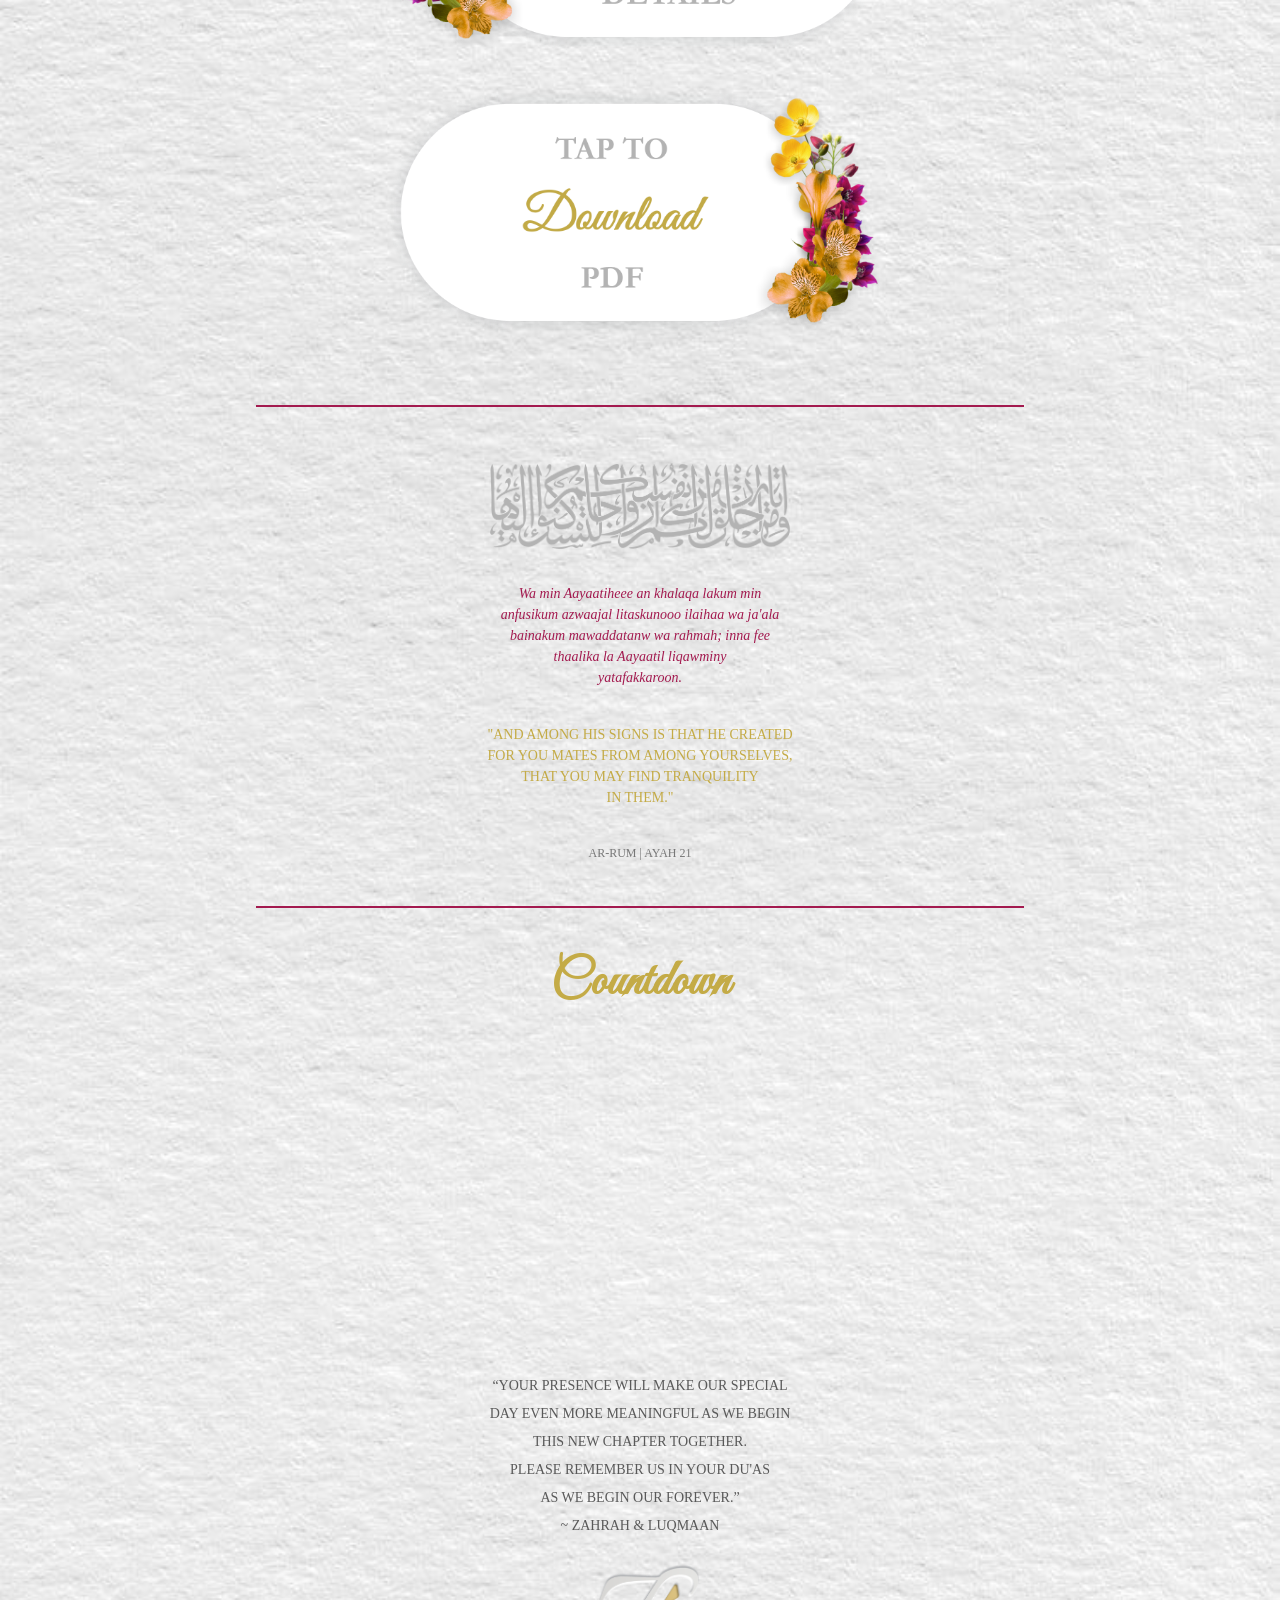
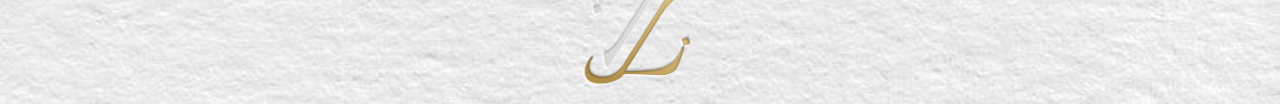
==== commit 6452e8d2: "Update index.html" ====
--- a/index.html
+++ b/index.html
@@ -28,14 +28,14 @@
     <!-- Meaning -->
     <div class="section reveal">
         <p class="sub-text">
-            IN THE NAME OF ALLAH, THE MOST GRACIOUS, MOST MERCIFUL
+            IN THE NAME OF ALLAH,<br>THE MOST GRACIOUS, MOST MERCIFUL
         </p>
     </div>
 
     <!-- Request -->
     <div class="section reveal">
         <p class="main-text">
-            THE ASMAL & NANA FAMILIES REQUEST YOUR PRESENCE AT THE NIKAAH & WEDDING RECEPTION OF
+            THE ASMAL & NANA FAMILIES REQUEST YOUR PRESENCE AT THE NIKAAH & WEDDING<br>RECEPTION OF
         </p>
     </div>
 
